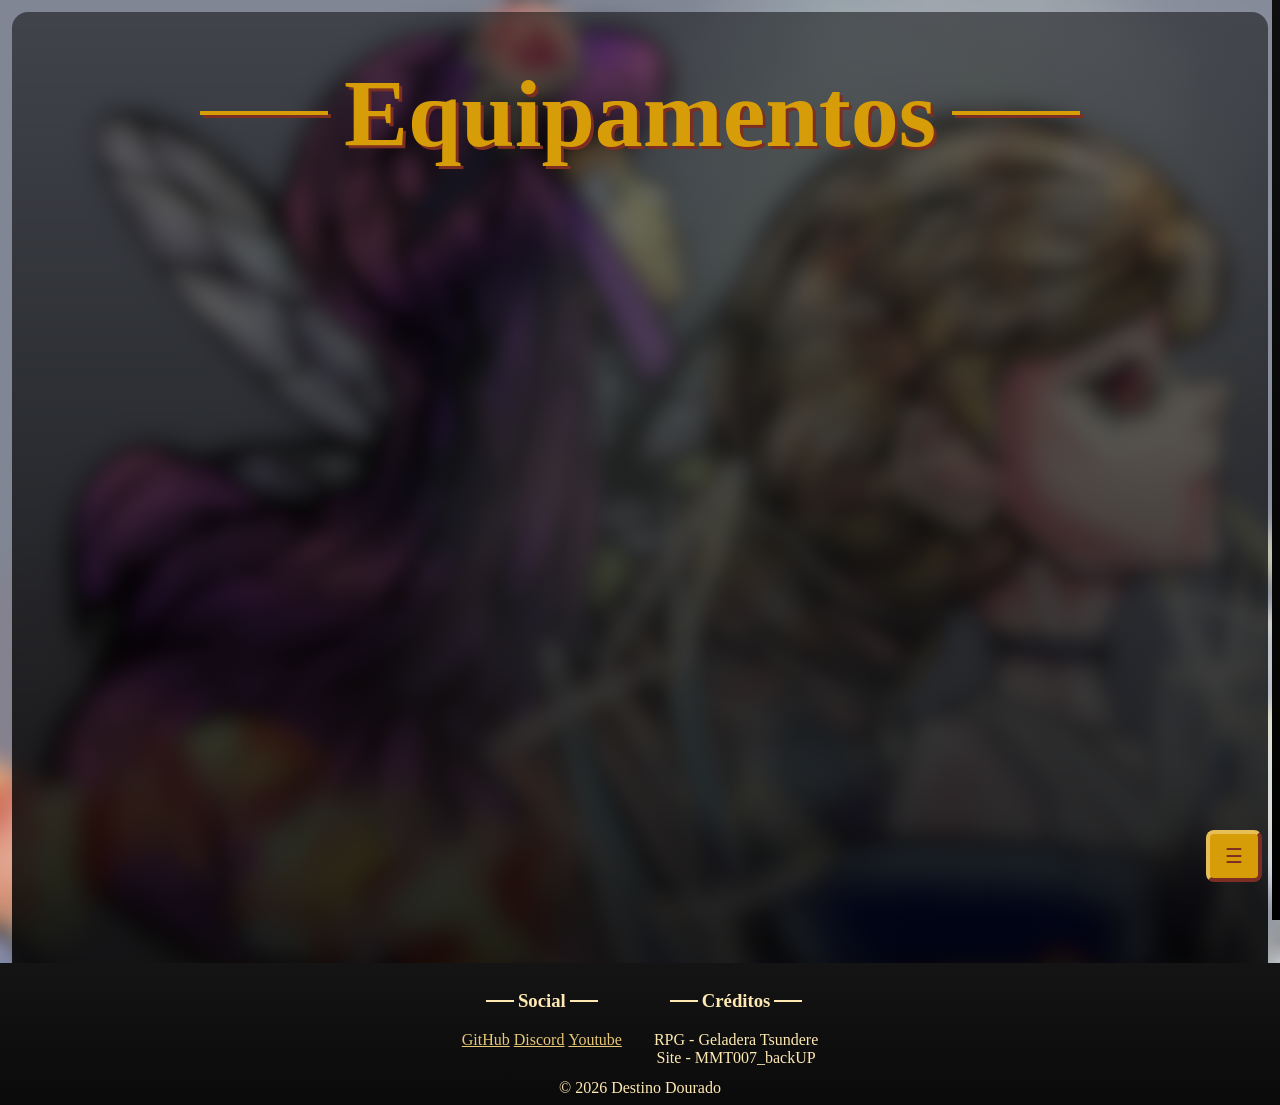
==== equipaments/index.html @ 77d3bdd0 "Updated Folders" ====
<html lang="pt-BR" data-theme="dark">
<head>
    <title>Destino Dourado - Equipamentos</title>
    <link rel="icon" href="/assets/icon.webp">
    <link rel="stylesheet" href="index.css">
    
    <meta charset="UTF-8">
    <meta name="viewport" content="width=device-width, initial-scale=1.0">

    <meta property="og:title" content="Destino Dourado - Equipamentos">
    <meta property="og:description" content="Causei 98 de dano mestre, ele tá vivo?">
</head>

<body class="font-size-text old-standard-tt-regular">

    <div data-include="/assets/presets/menu.html"></div>

    <div class="inner-column opaque-background">
        <h1 class="title font-size-title title-lines" id="main-title">Equipamentos</h1>

    </div>

    <div data-include="/assets/presets/footer.html"></div>

    <script src="/assets/scripts/htmlinclude.js"></script>
    <script src="/assets/scripts/menu.js"></script>
</body>
</html>
---- equipaments/index.css ----
@import url("/assets/styles/default.css");

#main-title {font-size: 96px;}
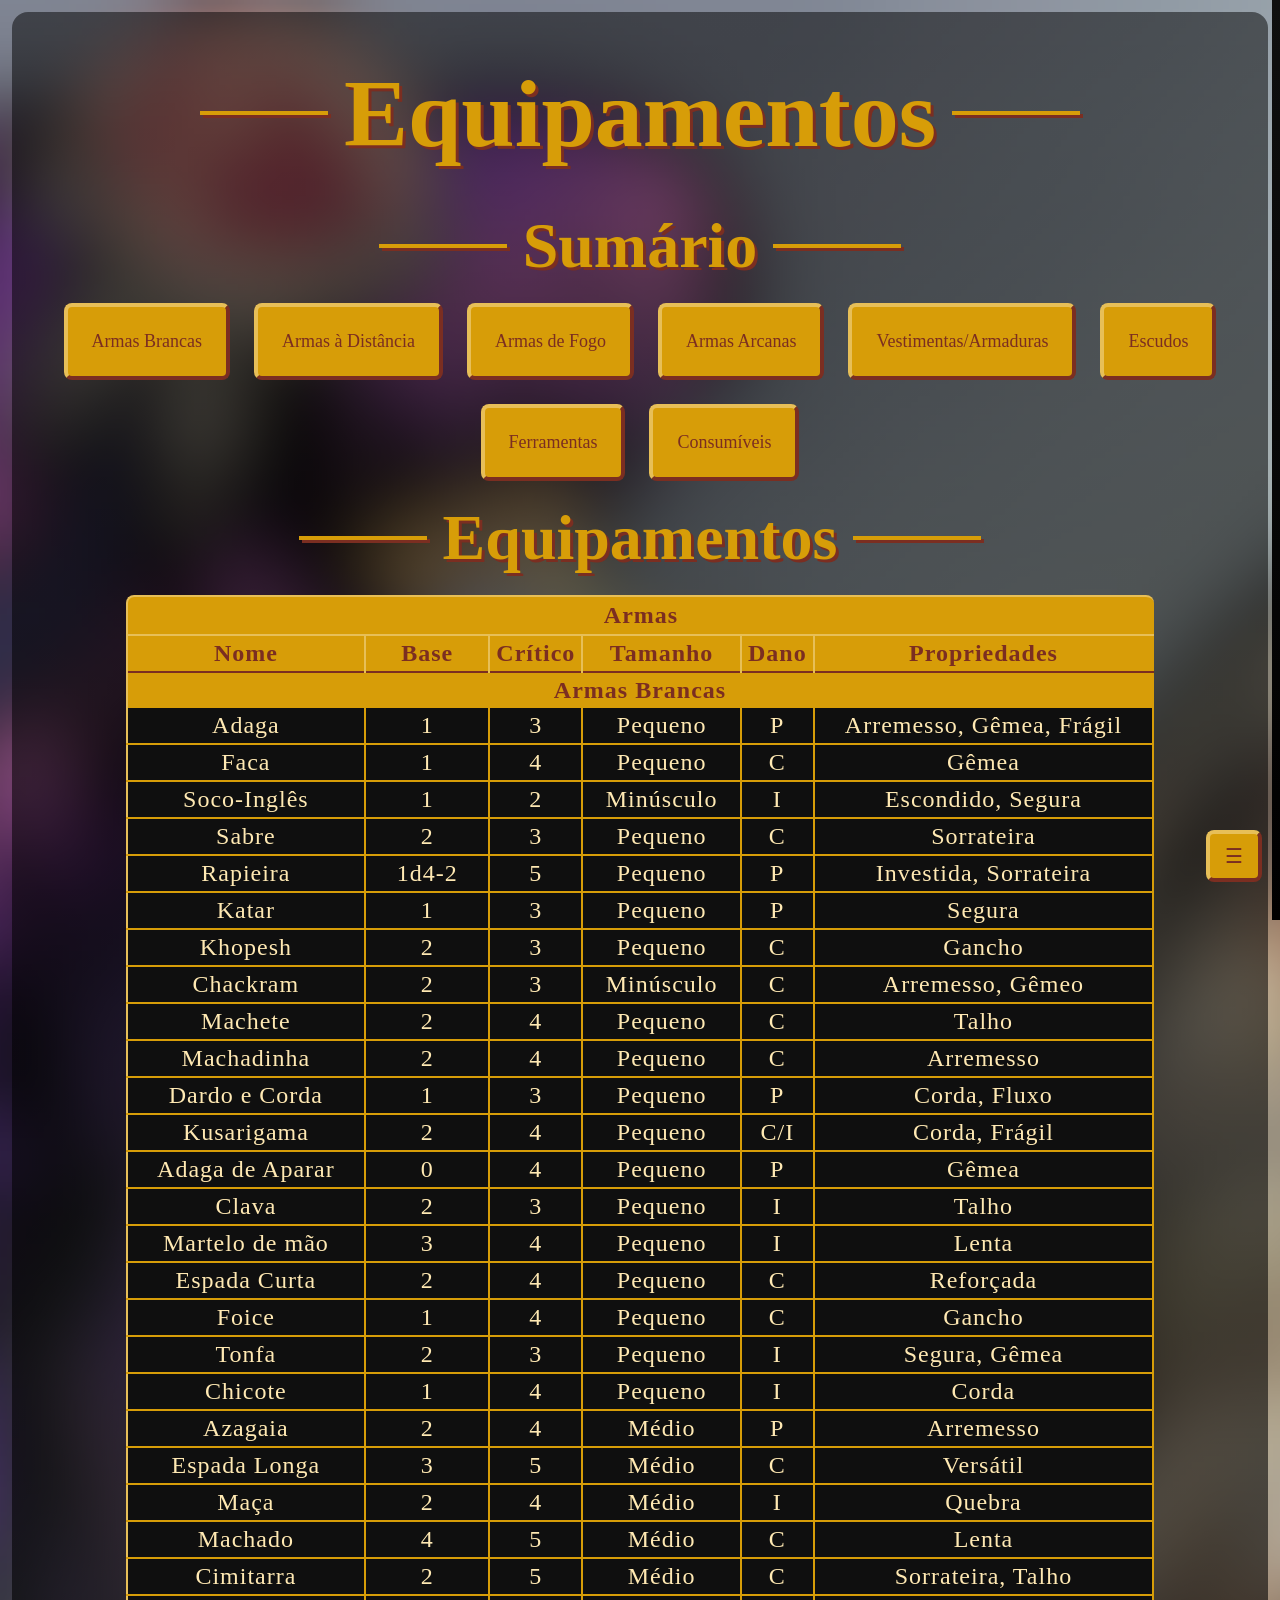
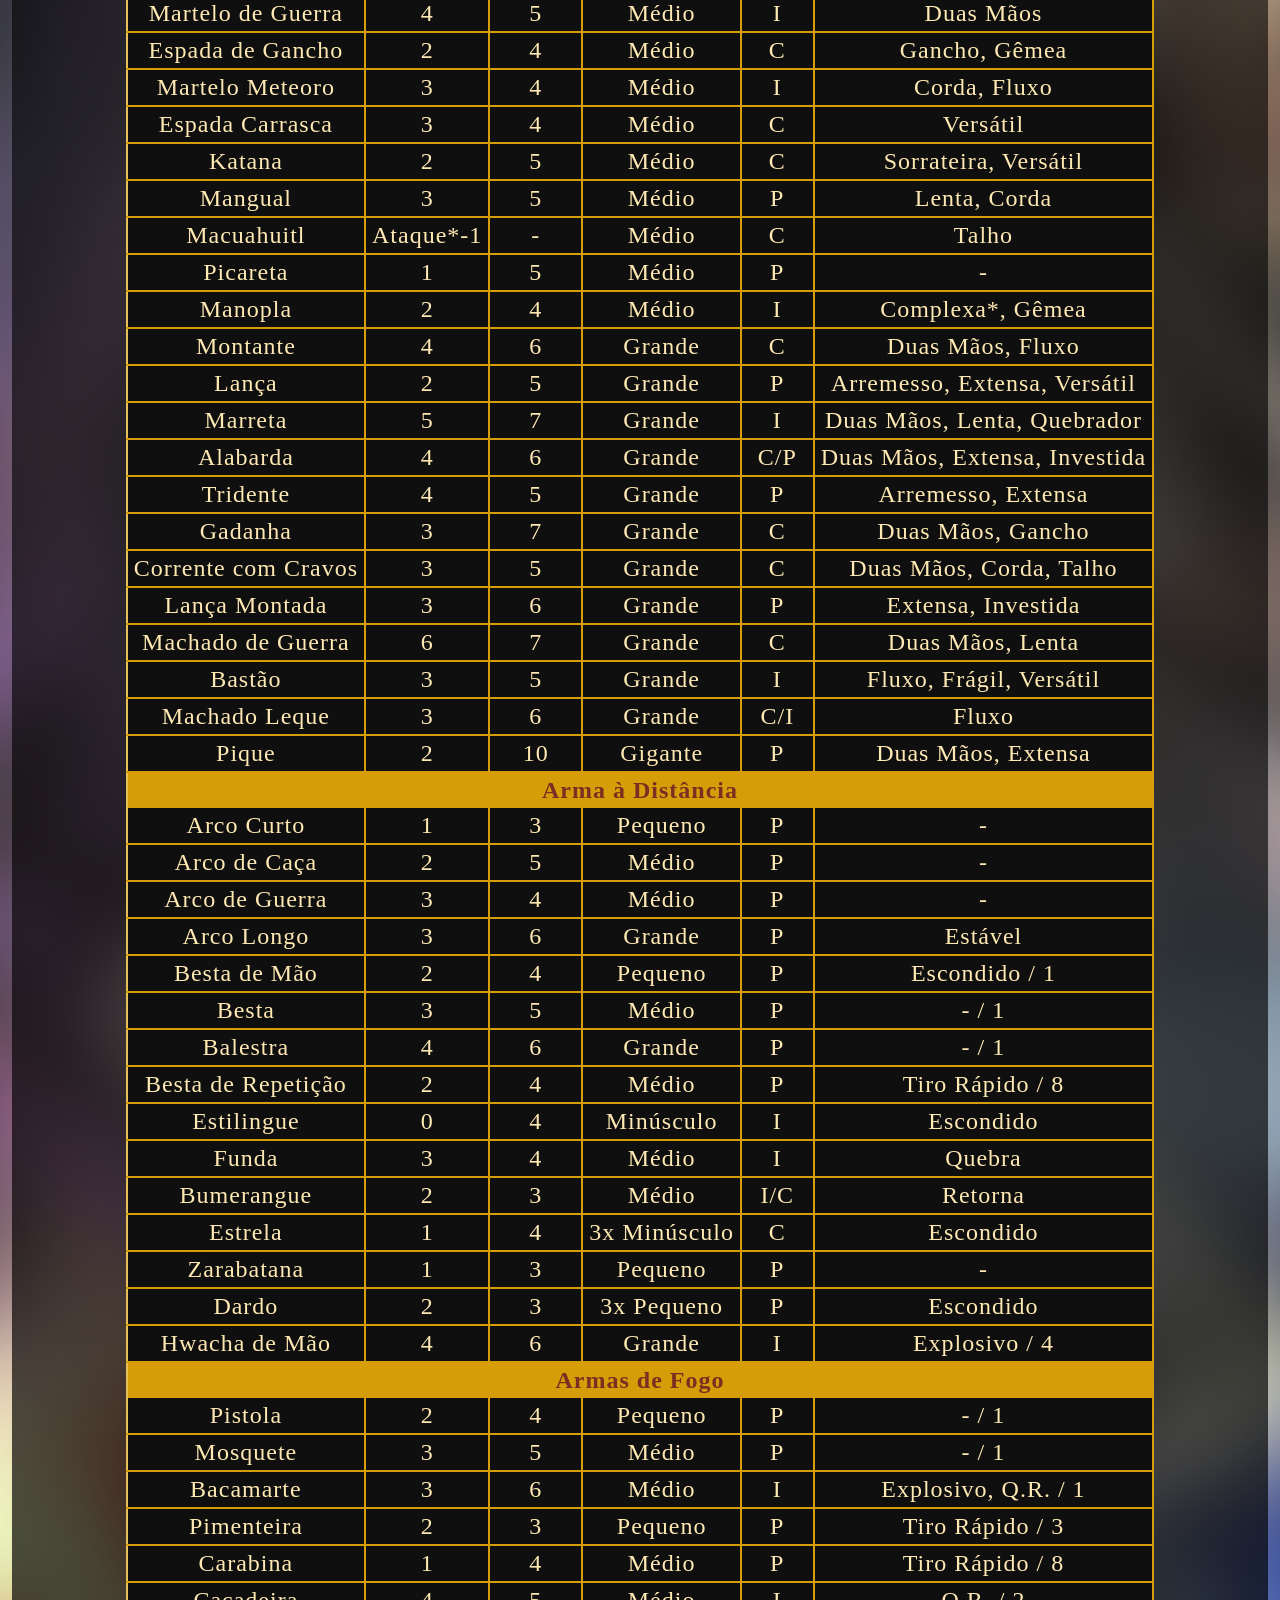
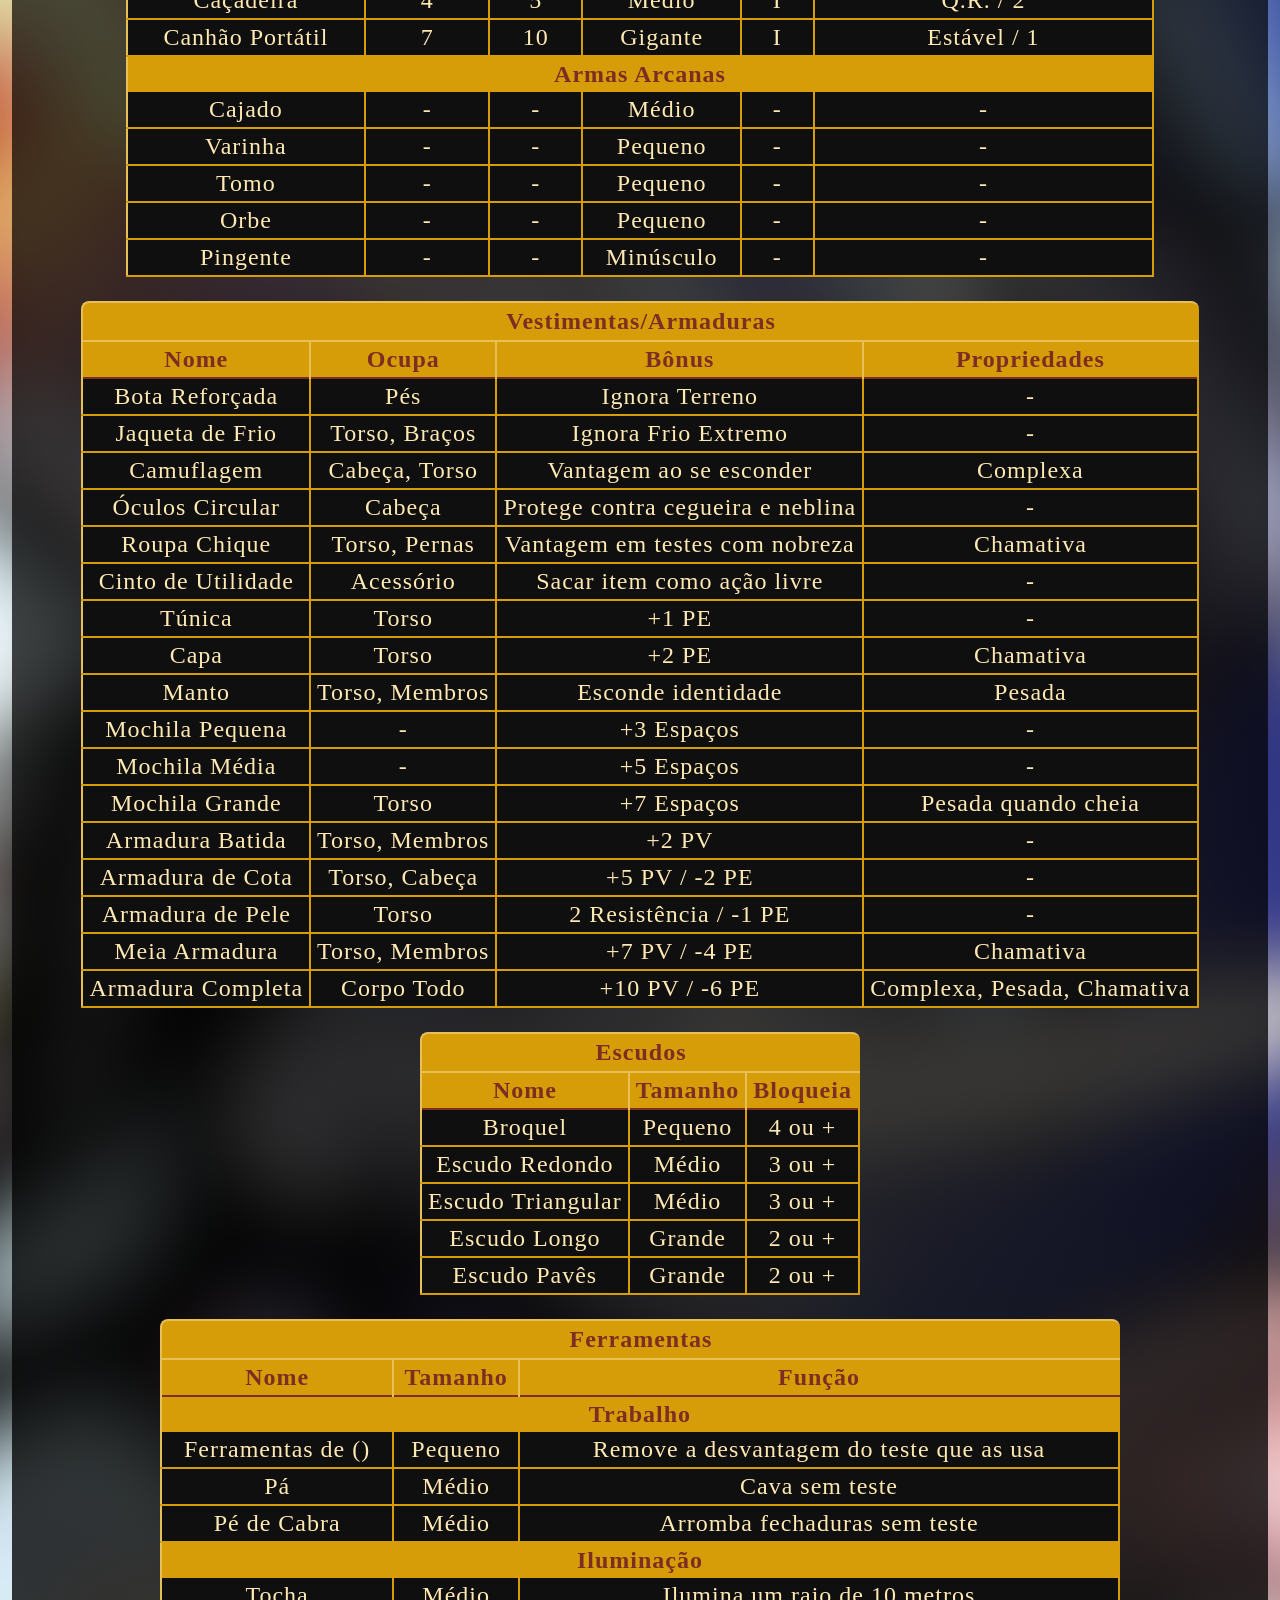
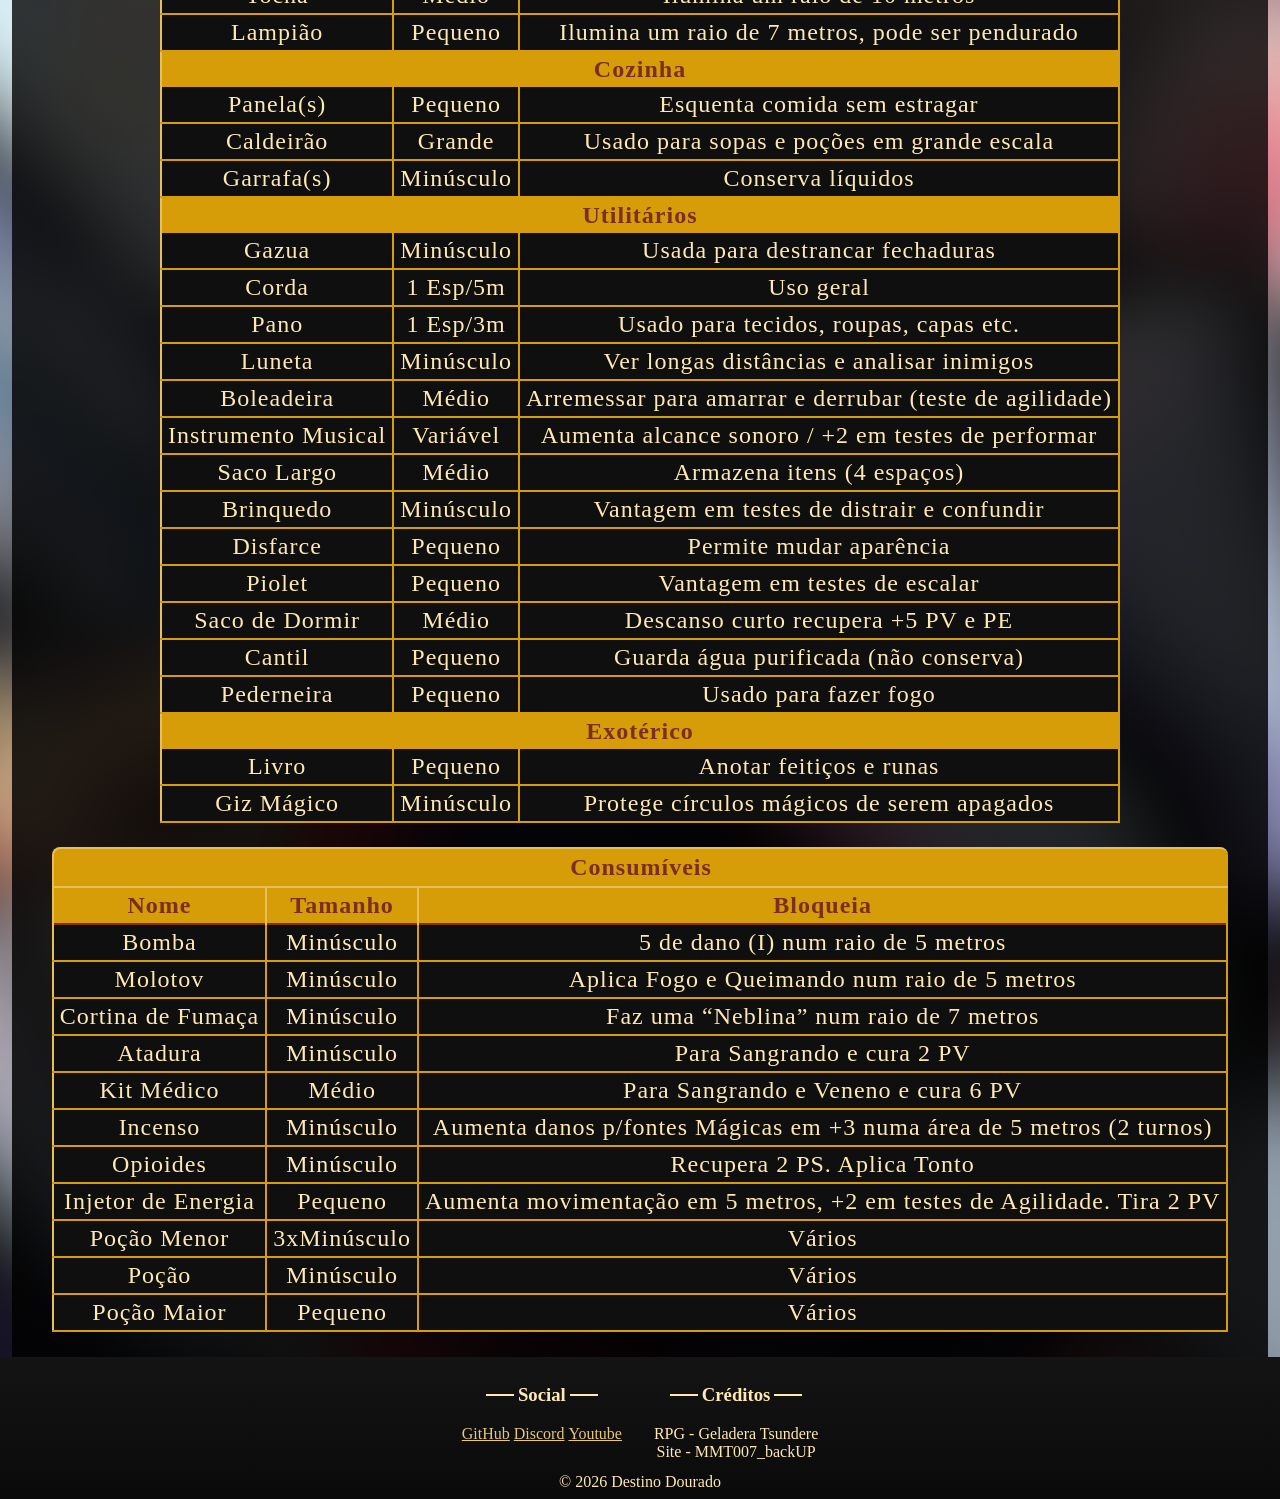
==== commit 2a0ff632: "#Weapons Added: - All Equipaments Added" ====
--- a/equipaments/index.html
+++ b/equipaments/index.html
@@ -12,12 +12,269 @@
 </head>
 
 <body class="font-size-text old-standard-tt-regular">
-
     <div data-include="/assets/presets/menu.html"></div>
 
     <div class="inner-column opaque-background">
         <h1 class="title font-size-title title-lines" id="main-title">Equipamentos</h1>
-
+        <h2 class="title font-size-title-s title-lines" id="about">Sumário</h2>
+
+        <div id="button-container">
+            <button
+            class="old-standard-tt-regular"
+            onclick="window.location.href='/equipaments/#Bladed-Weapons'"
+            >Armas Brancas</button>
+
+            <button
+            class="old-standard-tt-regular"
+            onclick="window.location.href='/equipaments/#Ranged-Weapons'"
+            >Armas à Distância</button>
+
+            <button
+            class="old-standard-tt-regular"
+            onclick="window.location.href='/equipaments/#Fire-Weapons'"
+            >Armas de Fogo</button>
+
+            <button
+            class="old-standard-tt-regular"
+            onclick="window.location.href='/equipaments/#Arcane-Weapons'"
+            >Armas Arcanas</button>
+
+            <button
+            class="old-standard-tt-regular"
+            onclick="window.location.href='/equipaments/#Clothing-Armor'"
+            >Vestimentas/Armaduras</button>
+
+            <button
+            class="old-standard-tt-regular"
+            onclick="window.location.href='/equipaments/#Shields'"
+            >Escudos</button>
+
+            <button
+            class="old-standard-tt-regular"
+            onclick="window.location.href='/equipaments/#Tools'"
+            >Ferramentas</button>
+
+            <button
+            class="old-standard-tt-regular"
+            onclick="window.location.href='/equipaments/#Consumables'"
+            >Consumíveis</button>
+        </div>
+
+        <h2 class="title font-size-title-s title-lines" id="about">Equipamentos</h2>
+        <div id="table-container">
+            <table class="font-size-table">
+                <caption>Armas</caption>
+                <thead>
+                    <tr>
+                    <th>Nome</th>
+                    <th>Base</th>
+                    <th>Crítico</th>
+                    <th>Tamanho</th>
+                    <th>Dano</th>
+                    <th>Propriedades</th>
+                    </tr>
+                </thead>
+                <tbody>
+                    <th scope="row" colspan="6" id="Bladed-Weapons">Armas Brancas</th>
+                    <tr><td>Adaga</td><td>1</td><td>3</td><td>Pequeno</td><td>P</td><td>Arremesso, Gêmea, Frágil</td></tr>
+                    <tr><td>Faca</td><td>1</td><td>4</td><td>Pequeno</td><td>C</td><td>Gêmea</td></tr>
+                    <tr><td>Soco-Inglês</td><td>1</td><td>2</td><td>Minúsculo</td><td>I</td><td>Escondido, Segura</td></tr>
+                    <tr><td>Sabre</td><td>2</td><td>3</td><td>Pequeno</td><td>C</td><td>Sorrateira</td></tr>
+                    <tr><td>Rapieira</td><td>1d4-2</td><td>5</td><td>Pequeno</td><td>P</td><td>Investida, Sorrateira</td></tr>
+                    <tr><td>Katar</td><td>1</td><td>3</td><td>Pequeno</td><td>P</td><td>Segura</td></tr>
+                    <tr><td>Khopesh</td><td>2</td><td>3</td><td>Pequeno</td><td>C</td><td>Gancho</td></tr>
+                    <tr><td>Chackram</td><td>2</td><td>3</td><td>Minúsculo</td><td>C</td><td>Arremesso, Gêmeo</td></tr>
+                    <tr><td>Machete</td><td>2</td><td>4</td><td>Pequeno</td><td>C</td><td>Talho</td></tr>
+                    <tr><td>Machadinha</td><td>2</td><td>4</td><td>Pequeno</td><td>C</td><td>Arremesso</td></tr>
+                    <tr><td>Dardo e Corda</td><td>1</td><td>3</td><td>Pequeno</td><td>P</td><td>Corda, Fluxo</td></tr>
+                    <tr><td>Kusarigama</td><td>2</td><td>4</td><td>Pequeno</td><td>C/I</td><td>Corda, Frágil</td></tr>
+                    <tr><td>Adaga de Aparar</td><td>0</td><td>4</td><td>Pequeno</td><td>P</td><td>Gêmea</td></tr>
+                    <tr><td>Clava</td><td>2</td><td>3</td><td>Pequeno</td><td>I</td><td>Talho</td></tr>
+                    <tr><td>Martelo de mão</td><td>3</td><td>4</td><td>Pequeno</td><td>I</td><td>Lenta</td></tr>
+                    <tr><td>Espada Curta</td><td>2</td><td>4</td><td>Pequeno</td><td>C</td><td>Reforçada</td></tr>
+                    <tr><td>Foice</td><td>1</td><td>4</td><td>Pequeno</td><td>C</td><td>Gancho</td></tr>
+                    <tr><td>Tonfa</td><td>2</td><td>3</td><td>Pequeno</td><td>I</td><td>Segura, Gêmea</td></tr>
+                    <tr><td>Chicote</td><td>1</td><td>4</td><td>Pequeno</td><td>I</td><td>Corda</td></tr>
+                    <tr><td>Azagaia</td><td>2</td><td>4</td><td>Médio</td><td>P</td><td>Arremesso</td></tr>
+                    <tr><td>Espada Longa</td><td>3</td><td>5</td><td>Médio</td><td>C</td><td>Versátil</td></tr>
+                    <tr><td>Maça</td><td>2</td><td>4</td><td>Médio</td><td>I</td><td>Quebra</td></tr>
+                    <tr><td>Machado</td><td>4</td><td>5</td><td>Médio</td><td>C</td><td>Lenta</td></tr>
+                    <tr><td>Cimitarra</td><td>2</td><td>5</td><td>Médio</td><td>C</td><td>Sorrateira, Talho</td></tr>
+                    <tr><td>Martelo de Guerra</td><td>4</td><td>5</td><td>Médio</td><td>I</td><td>Duas Mãos</td></tr>
+                    <tr><td>Espada de Gancho</td><td>2</td><td>4</td><td>Médio</td><td>C</td><td>Gancho, Gêmea</td></tr>
+                    <tr><td>Martelo Meteoro</td><td>3</td><td>4</td><td>Médio</td><td>I</td><td>Corda, Fluxo</td></tr>
+                    <tr><td>Espada Carrasca</td><td>3</td><td>4</td><td>Médio</td><td>C</td><td>Versátil</td></tr>
+                    <tr><td>Katana</td><td>2</td><td>5</td><td>Médio</td><td>C</td><td>Sorrateira, Versátil</td></tr>
+                    <tr><td>Mangual</td><td>3</td><td>5</td><td>Médio</td><td>P</td><td>Lenta, Corda</td></tr>
+                    <tr><td>Macuahuitl</td><td>Ataque*-1</td><td>-</td><td>Médio</td><td>C</td><td>Talho</td></tr>
+                    <tr><td>Picareta</td><td>1</td><td>5</td><td>Médio</td><td>P</td><td>-</td></tr>
+                    <tr><td>Manopla</td><td>2</td><td>4</td><td>Médio</td><td>I</td><td>Complexa*, Gêmea</td></tr>
+                    <tr><td>Montante</td><td>4</td><td>6</td><td>Grande</td><td>C</td><td>Duas Mãos, Fluxo</td></tr>
+                    <tr><td>Lança</td><td>2</td><td>5</td><td>Grande</td><td>P</td><td>Arremesso, Extensa, Versátil</td></tr>
+                    <tr><td>Marreta</td><td>5</td><td>7</td><td>Grande</td><td>I</td><td>Duas Mãos, Lenta, Quebrador</td></tr>
+                    <tr><td>Alabarda</td><td>4</td><td>6</td><td>Grande</td><td>C/P</td><td>Duas Mãos, Extensa, Investida</td></tr>
+                    <tr><td>Tridente</td><td>4</td><td>5</td><td>Grande</td><td>P</td><td>Arremesso, Extensa</td></tr>
+                    <tr><td>Gadanha</td><td>3</td><td>7</td><td>Grande</td><td>C</td><td>Duas Mãos, Gancho</td></tr>
+                    <tr><td>Corrente com Cravos</td><td>3</td><td>5</td><td>Grande</td><td>C</td><td>Duas Mãos, Corda, Talho</td></tr>
+                    <tr><td>Lança Montada</td><td>3</td><td>6</td><td>Grande</td><td>P</td><td>Extensa, Investida</td></tr>
+                    <tr><td>Machado de Guerra</td><td>6</td><td>7</td><td>Grande</td><td>C</td><td>Duas Mãos, Lenta</td></tr>
+                    <tr><td>Bastão</td><td>3</td><td>5</td><td>Grande</td><td>I</td><td>Fluxo, Frágil, Versátil</td></tr>
+                    <tr><td>Machado Leque</td><td>3</td><td>6</td><td>Grande</td><td>C/I</td><td>Fluxo</td></tr>
+                    <tr><td>Pique</td><td>2</td><td>10</td><td>Gigante</td><td>P</td><td>Duas Mãos, Extensa</td></tr>
+
+                    <th scope="row" colspan="6" id="Ranged-Weapons">Arma à Distância</th>
+                    <tr><td>Arco Curto</td><td>1</td><td>3</td><td>Pequeno</td><td>P</td><td>-</td></tr>
+                    <tr><td>Arco de Caça</td><td>2</td><td>5</td><td>Médio</td><td>P</td><td>-</td></tr>
+                    <tr><td>Arco de Guerra</td><td>3</td><td>4</td><td>Médio</td><td>P</td><td>-</td></tr>
+                    <tr><td>Arco Longo</td><td>3</td><td>6</td><td>Grande</td><td>P</td><td>Estável</td></tr>
+                    <tr><td>Besta de Mão</td><td>2</td><td>4</td><td>Pequeno</td><td>P</td><td>Escondido / 1</td></tr>
+                    <tr><td>Besta</td><td>3</td><td>5</td><td>Médio</td><td>P</td><td>- / 1</td></tr>
+                    <tr><td>Balestra</td><td>4</td><td>6</td><td>Grande</td><td>P</td><td>- / 1</td></tr>
+                    <tr><td>Besta de Repetição</td><td>2</td><td>4</td><td>Médio</td><td>P</td><td>Tiro Rápido / 8</td></tr>
+                    <tr><td>Estilingue</td><td>0</td><td>4</td><td>Minúsculo</td><td>I</td><td>Escondido</td></tr>
+                    <tr><td>Funda</td><td>3</td><td>4</td><td>Médio</td><td>I</td><td>Quebra</td></tr>
+                    <tr><td>Bumerangue</td><td>2</td><td>3</td><td>Médio</td><td>I/C</td><td>Retorna</td></tr>
+                    <tr><td>Estrela</td><td>1</td><td>4</td><td>3x Minúsculo</td><td>C</td><td>Escondido</td></tr>
+                    <tr><td>Zarabatana</td><td>1</td><td>3</td><td>Pequeno</td><td>P</td><td>-</td></tr>
+                    <tr><td>Dardo</td><td>2</td><td>3</td><td>3x Pequeno</td><td>P</td><td>Escondido</td></tr>
+                    <tr><td>Hwacha de Mão</td><td>4</td><td>6</td><td>Grande</td><td>I</td><td>Explosivo / 4</td></tr>
+                
+                    <th scope="row" colspan="6" id="Fire-Weapons">Armas de Fogo</th>
+                    <tr><td>Pistola</td><td>2</td><td>4</td><td>Pequeno</td><td>P</td><td>- / 1</td></tr>
+                    <tr><td>Mosquete</td><td>3</td><td>5</td><td>Médio</td><td>P</td><td>- / 1</td></tr>
+                    <tr><td>Bacamarte</td><td>3</td><td>6</td><td>Médio</td><td>I</td><td>Explosivo, Q.R. / 1</td></tr>
+                    <tr><td>Pimenteira</td><td>2</td><td>3</td><td>Pequeno</td><td>P</td><td>Tiro Rápido / 3</td></tr>
+                    <tr><td>Carabina</td><td>1</td><td>4</td><td>Médio</td><td>P</td><td>Tiro Rápido / 8</td></tr>
+                    <tr><td>Caçadeira</td><td>4</td><td>5</td><td>Médio</td><td>I</td><td>Q.R. / 2</td></tr>
+                    <tr><td>Canhão Portátil</td><td>7</td><td>10</td><td>Gigante</td><td>I</td><td>Estável / 1</td></tr>
+                
+                    <th scope="row" colspan="6" id="Arcane-Weapons">Armas Arcanas</th>
+                    <tr><td>Cajado</td><td>-</td><td>-</td><td>Médio</td><td>-</td><td>-</td></tr>
+                    <tr><td>Varinha</td><td>-</td><td>-</td><td>Pequeno</td><td>-</td><td>-</td></tr>
+                    <tr><td>Tomo</td><td>-</td><td>-</td><td>Pequeno</td><td>-</td><td>-</td></tr>
+                    <tr><td>Orbe</td><td>-</td><td>-</td><td>Pequeno</td><td>-</td><td>-</td></tr>
+                    <tr><td>Pingente</td><td>-</td><td>-</td><td>Minúsculo</td><td>-</td><td>-</td></tr>
+                </tbody>
+            </table>    
+
+            <table class="font-size-table" id="Clothing-Armor">
+                <caption>Vestimentas/Armaduras</caption>
+                <thead>
+                    <tr>
+                    <th>Nome</th>
+                    <th>Ocupa</th>
+                    <th>Bônus</th>
+                    <th>Propriedades</th>
+                    </tr>
+                </thead>
+                <tbody>
+                    <tr><td>Bota Reforçada</td><td>Pés</td><td>Ignora Terreno</td><td>-</td></tr>
+                    <tr><td>Jaqueta de Frio</td><td>Torso, Braços</td><td>Ignora Frio Extremo</td><td>-</td></tr>
+                    <tr><td>Camuflagem</td><td>Cabeça, Torso</td><td>Vantagem ao se esconder</td><td>Complexa</td></tr>
+                    <tr><td>Óculos Circular</td><td>Cabeça</td><td>Protege contra cegueira e neblina</td><td>-</td></tr>
+                    <tr><td>Roupa Chique</td><td>Torso, Pernas</td><td>Vantagem em testes com nobreza</td><td>Chamativa</td></tr>
+                    <tr><td>Cinto de Utilidade</td><td>Acessório</td><td>Sacar item como ação livre</td><td>-</td></tr>
+                    <tr><td>Túnica</td><td>Torso</td><td>+1 PE</td><td>-</td></tr>
+                    <tr><td>Capa</td><td>Torso</td><td>+2 PE</td><td>Chamativa</td></tr>
+                    <tr><td>Manto</td><td>Torso, Membros</td><td>Esconde identidade</td><td>Pesada</td></tr>
+                    <tr><td>Mochila Pequena</td><td>-</td><td>+3 Espaços</td><td>-</td></tr>
+                    <tr><td>Mochila Média</td><td>-</td><td>+5 Espaços</td><td>-</td></tr>
+                    <tr><td>Mochila Grande</td><td>Torso</td><td>+7 Espaços</td><td>Pesada quando cheia</td></tr>
+                    <tr><td>Armadura Batida</td><td>Torso, Membros</td><td>+2 PV</td><td>-</td></tr>
+                    <tr><td>Armadura de Cota</td><td>Torso, Cabeça</td><td>+5 PV / -2 PE</td><td>-</td></tr>
+                    <tr><td>Armadura de Pele</td><td>Torso</td><td>2 Resistência / -1 PE</td><td>-</td></tr>
+                    <tr><td>Meia Armadura</td><td>Torso, Membros</td><td>+7 PV / -4 PE</td><td>Chamativa</td></tr>
+                    <tr><td>Armadura Completa</td><td>Corpo Todo</td><td>+10 PV / -6 PE</td><td>Complexa, Pesada, Chamativa</td></tr>
+                </tbody>
+            </table>
+
+            <table class="font-size-table" id="Shields">
+                <caption>Escudos</caption>
+                <thead>
+                    <tr>
+                        <th>Nome</th>
+                        <th>Tamanho</th>
+                        <th>Bloqueia</th>
+                    </tr>
+                </thead>
+                <tbody>
+                    <tr><td>Broquel </td><td>Pequeno</td> <td>4 ou +</td></tr>
+                    <tr><td>Escudo Redondo </td><td>Médio</td> <td>3 ou +</td>   </tr>
+                    <tr><td>Escudo Triangular </td><td>Médio</td> <td>3 ou +</td></tr>
+                    <tr><td>Escudo Longo </td><td>Grande</td> <td>2 ou +</td></tr>
+                    <tr><td>Escudo Pavês </td><td>Grande</td> <td>2 ou +</td></tr>
+                </tbody>
+            </table>
+
+            <table class="font-size-table" id="Tools">
+                <caption>Ferramentas</caption>
+                <thead>
+                    <tr>
+                    <th>Nome</th>
+                    <th>Tamanho</th>
+                    <th>Função</th>
+                    </tr>
+                </thead>
+                <tbody>
+                    <th scope="row" colspan="3">Trabalho</th>
+                    <tr><td>Ferramentas de ()</td><td>Pequeno</td><td>Remove a desvantagem do teste que as usa</td></tr>
+                    <tr><td>Pá</td><td>Médio</td><td>Cava sem teste</td></tr>
+                    <tr><td>Pé de Cabra</td><td>Médio</td><td>Arromba fechaduras sem teste</td></tr>
+
+                    <th scope="row" colspan="3">Iluminação</th>
+                    <tr><td>Tocha</td><td>Médio</td><td>Ilumina um raio de 10 metros</td></tr>
+                    <tr><td>Lampião</td><td>Pequeno</td><td>Ilumina um raio de 7 metros, pode ser pendurado</td></tr>
+
+                    <th scope="row" colspan="3">Cozinha</th>
+                    <tr><td>Panela(s)</td><td>Pequeno</td><td>Esquenta comida sem estragar</td></tr>
+                    <tr><td>Caldeirão</td><td>Grande</td><td>Usado para sopas e poções em grande escala</td></tr>
+                    <tr><td>Garrafa(s)</td><td>Minúsculo</td><td>Conserva líquidos</td></tr>
+                    
+                    <th scope="row" colspan="3">Utilitários</th>
+                    <tr><td>Gazua</td><td>Minúsculo</td><td>Usada para destrancar fechaduras</td></tr>
+                    <tr><td>Corda</td><td>1 Esp/5m</td><td>Uso geral</td></tr>
+                    <tr><td>Pano</td><td>1 Esp/3m</td><td>Usado para tecidos, roupas, capas etc.</td></tr>
+                    <tr><td>Luneta</td><td>Minúsculo</td><td>Ver longas distâncias e analisar inimigos</td></tr>
+                    <tr><td>Boleadeira</td><td>Médio</td><td>Arremessar para amarrar e derrubar (teste de agilidade)</td></tr>
+                    <tr><td>Instrumento Musical</td><td>Variável</td><td>Aumenta alcance sonoro / +2 em testes de performar</td></tr>
+                    <tr><td>Saco Largo</td><td>Médio</td><td>Armazena itens (4 espaços)</td></tr>
+                    <tr><td>Brinquedo</td><td>Minúsculo</td><td>Vantagem em testes de distrair e confundir</td></tr>
+                    <tr><td>Disfarce</td><td>Pequeno</td><td>Permite mudar aparência</td></tr>
+                    <tr><td>Piolet</td><td>Pequeno</td><td>Vantagem em testes de escalar</td></tr>
+                    <tr><td>Saco de Dormir</td><td>Médio</td><td>Descanso curto recupera +5 PV e PE</td></tr>
+                    <tr><td>Cantil</td><td>Pequeno</td><td>Guarda água purificada (não conserva)</td></tr>
+                    <tr><td>Pederneira</td><td>Pequeno</td><td>Usado para fazer fogo</td></tr>
+
+                    <th scope="row" colspan="3">Exotérico</th>
+                    <tr><td>Livro</td><td>Pequeno</td><td>Anotar feitiços e runas</td></tr>
+                    <tr><td>Giz Mágico</td><td>Minúsculo</td><td>Protege círculos mágicos de serem apagados</td></tr>
+                </tbody>
+                </table>
+
+            <table class="font-size-table" id="Consumables">
+                <caption>Consumíveis</caption>
+                <thead>
+                    <tr>
+                        <th>Nome</th>
+                        <th>Tamanho</th>
+                        <th>Bloqueia</th>
+                    </tr>
+                </thead>
+                <tbody>
+                    <tr><td>Bomba</td><td>Minúsculo</td><td>5 de dano (I) num raio de 5 metros</td></tr>
+                    <tr><td>Molotov</td><td>Minúsculo</td><td>Aplica Fogo e Queimando num raio de 5 metros</td></tr>
+                    <tr><td>Cortina de Fumaça</td><td>Minúsculo</td><td>Faz uma “Neblina” num raio de 7 metros</td></tr>
+                    <tr><td>Atadura</td><td>Minúsculo</td><td>Para Sangrando e cura 2 PV</td></tr>
+                    <tr><td>Kit Médico</td><td>Médio</td><td>Para Sangrando e Veneno e cura 6 PV</td></tr>
+                    <tr><td>Incenso</td><td>Minúsculo</td><td>Aumenta danos p/fontes Mágicas em +3 numa área de 5 metros (2 turnos)</td></tr>
+                    <tr><td>Opioides</td><td>Minúsculo</td><td>Recupera 2 PS. Aplica Tonto</td></tr>
+                    <tr><td>Injetor de Energia</td><td>Pequeno</td><td>Aumenta movimentação em 5 metros, +2 em testes de Agilidade. Tira 2 PV</td></tr>
+                    <tr><td>Poção Menor</td><td>3xMinúsculo</td><td>Vários</td></tr>
+                    <tr><td>Poção</td><td>Minúsculo</td><td>Vários</td>
+                    <tr><td>Poção Maior</td><td>Pequeno</td><td>Vários</td></tr>
+                </tbody>
+            </table>
+        </div>
     </div>
 
     <div data-include="/assets/presets/footer.html"></div>
--- a/equipaments/index.css
+++ b/equipaments/index.css
@@ -1,3 +1,20 @@
 @import url("/assets/styles/default.css");
 
-#main-title {font-size: 96px;}+#table-container {
+    display: flex;
+    flex-wrap: wrap;
+    justify-content: center;
+    gap: 24px;
+}
+
+.horzintal-flex {
+    display: flex;
+    gap: 24px;
+}
+
+#button-container {
+    display: flex;
+    flex-wrap: wrap;
+    justify-content: center;
+    gap: 24px;
+}
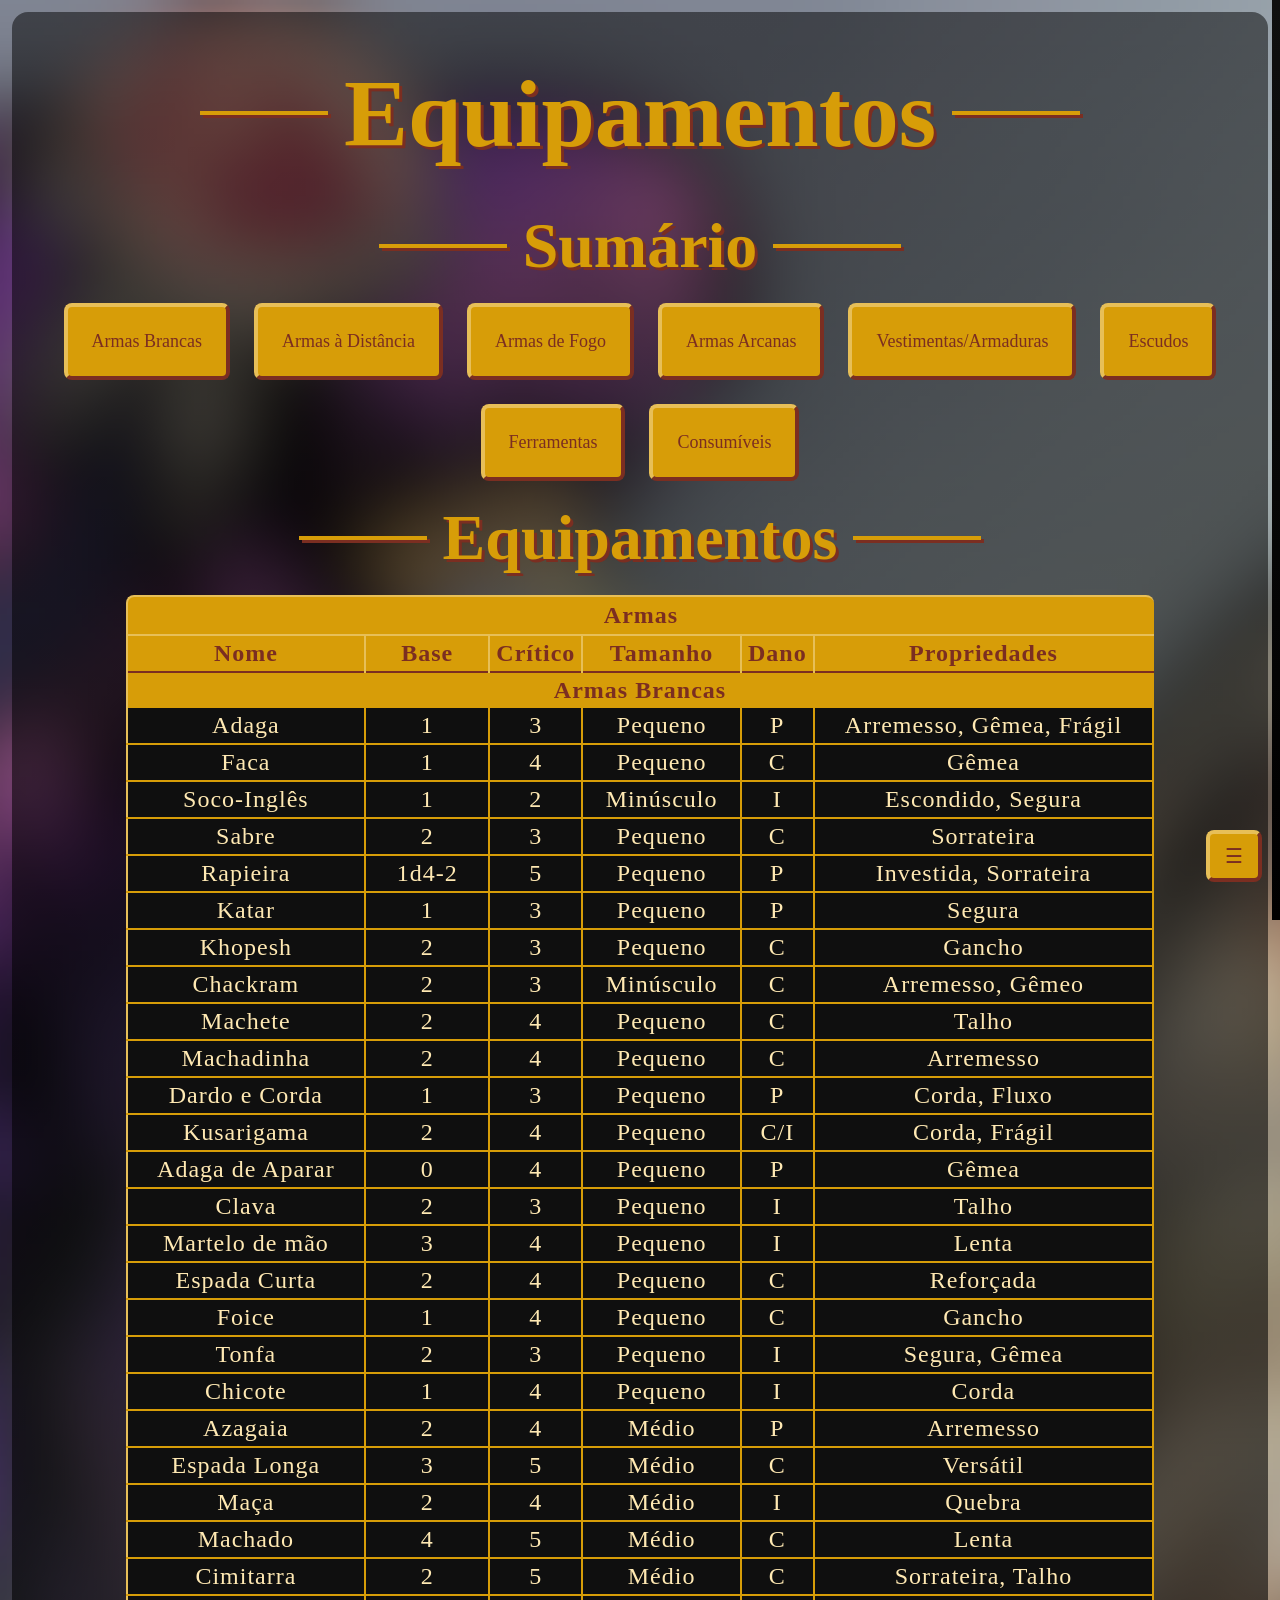
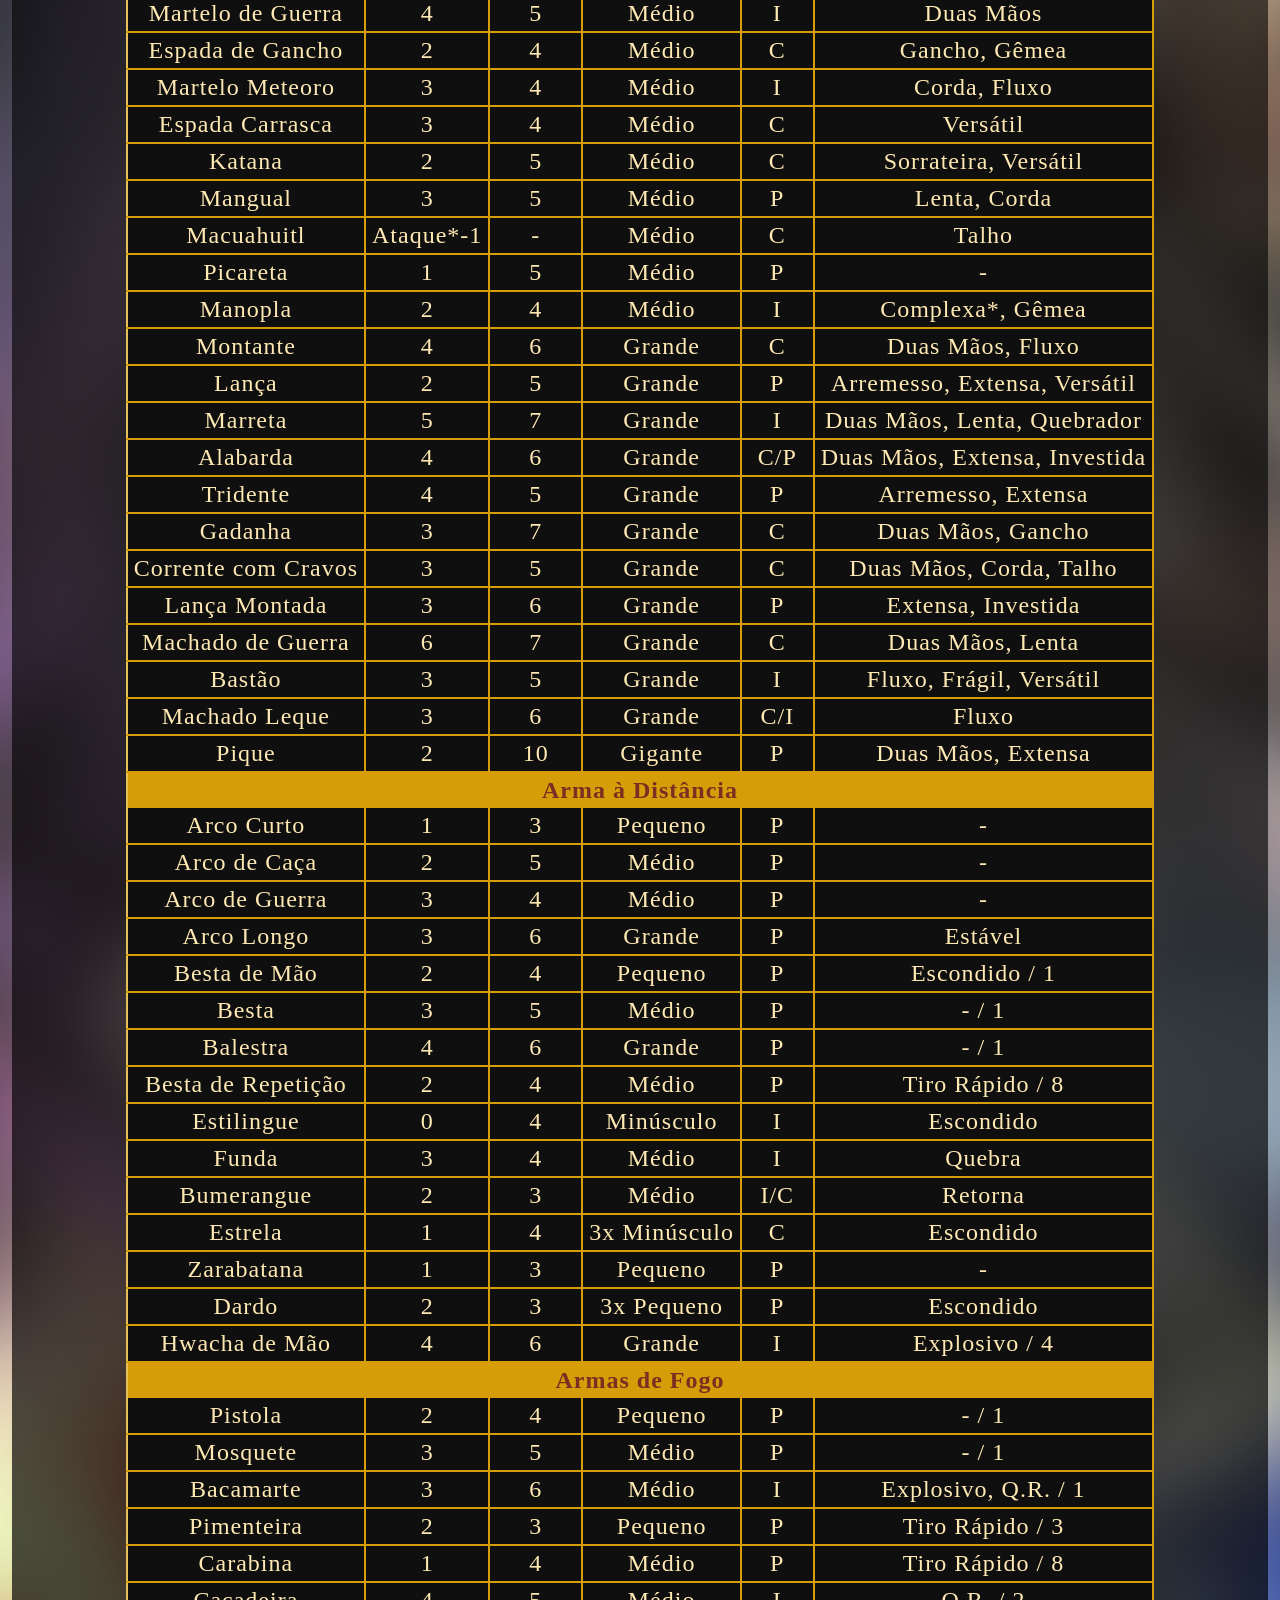
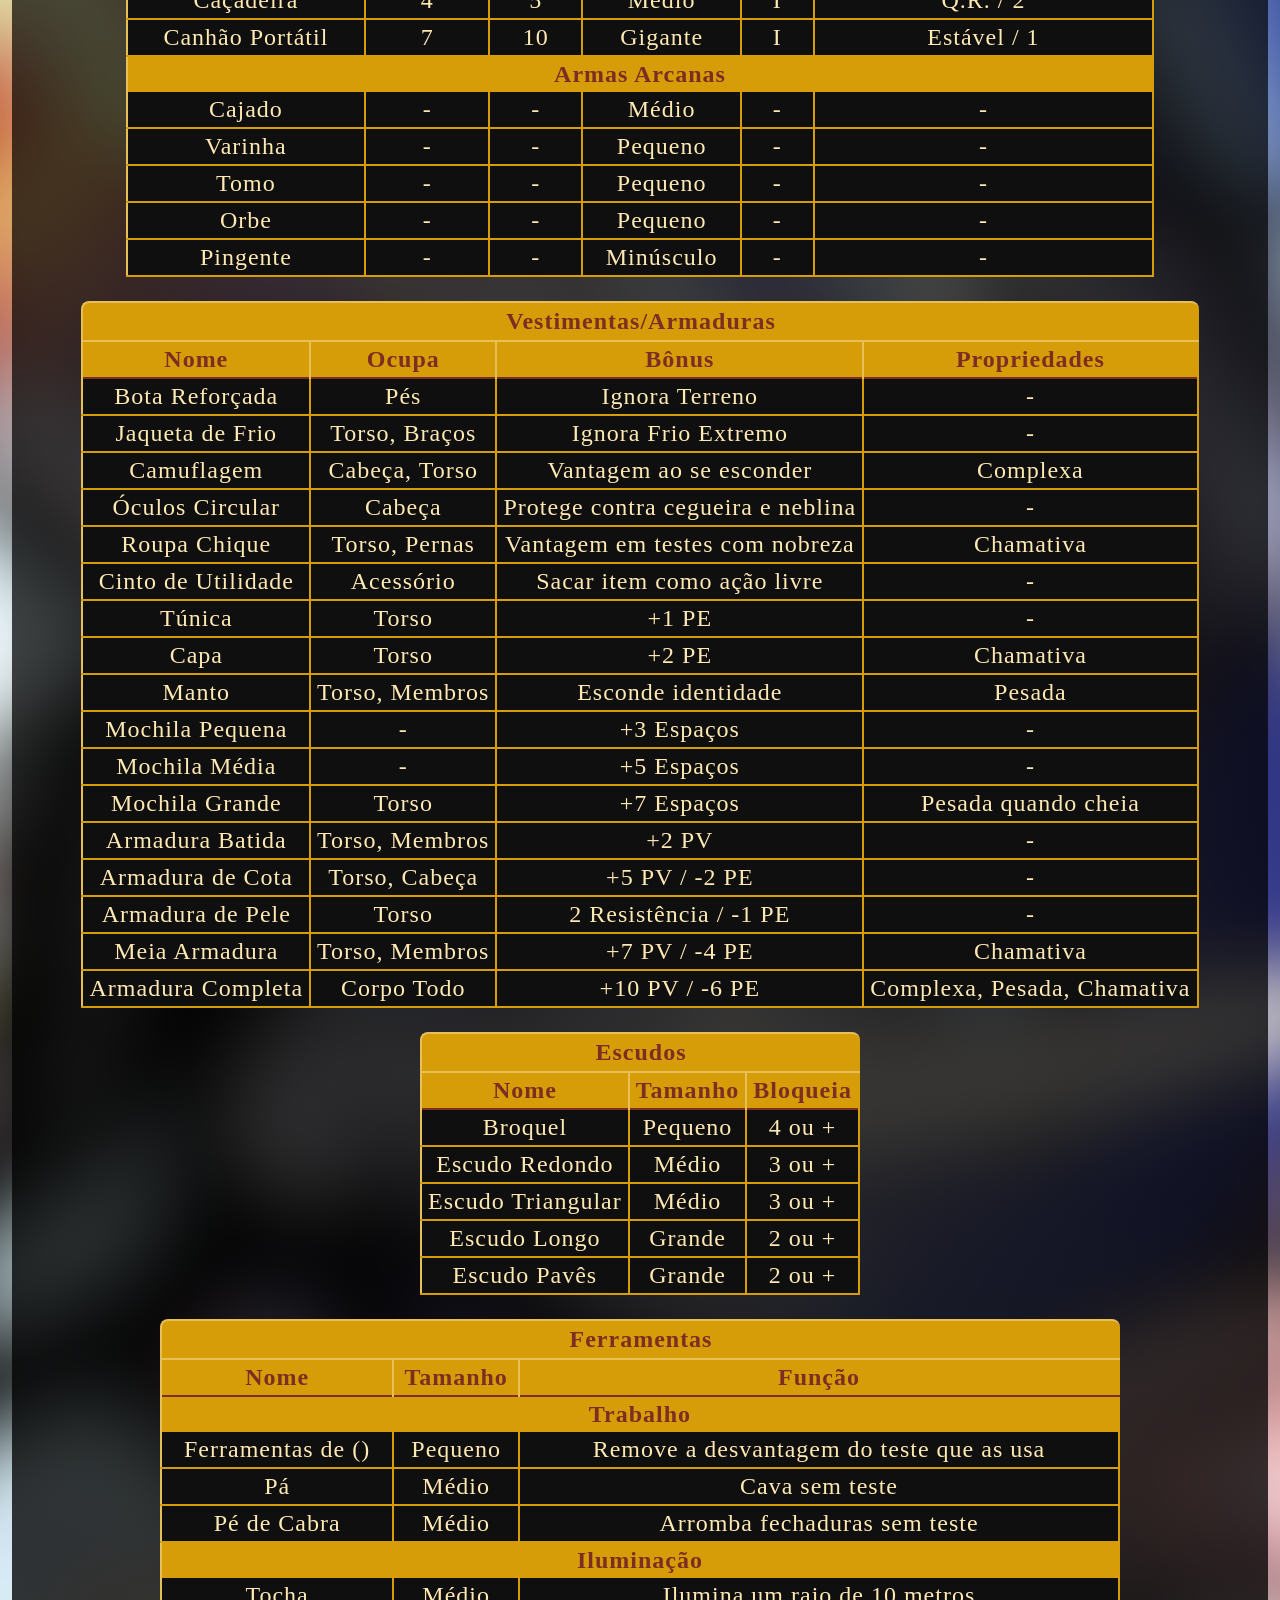
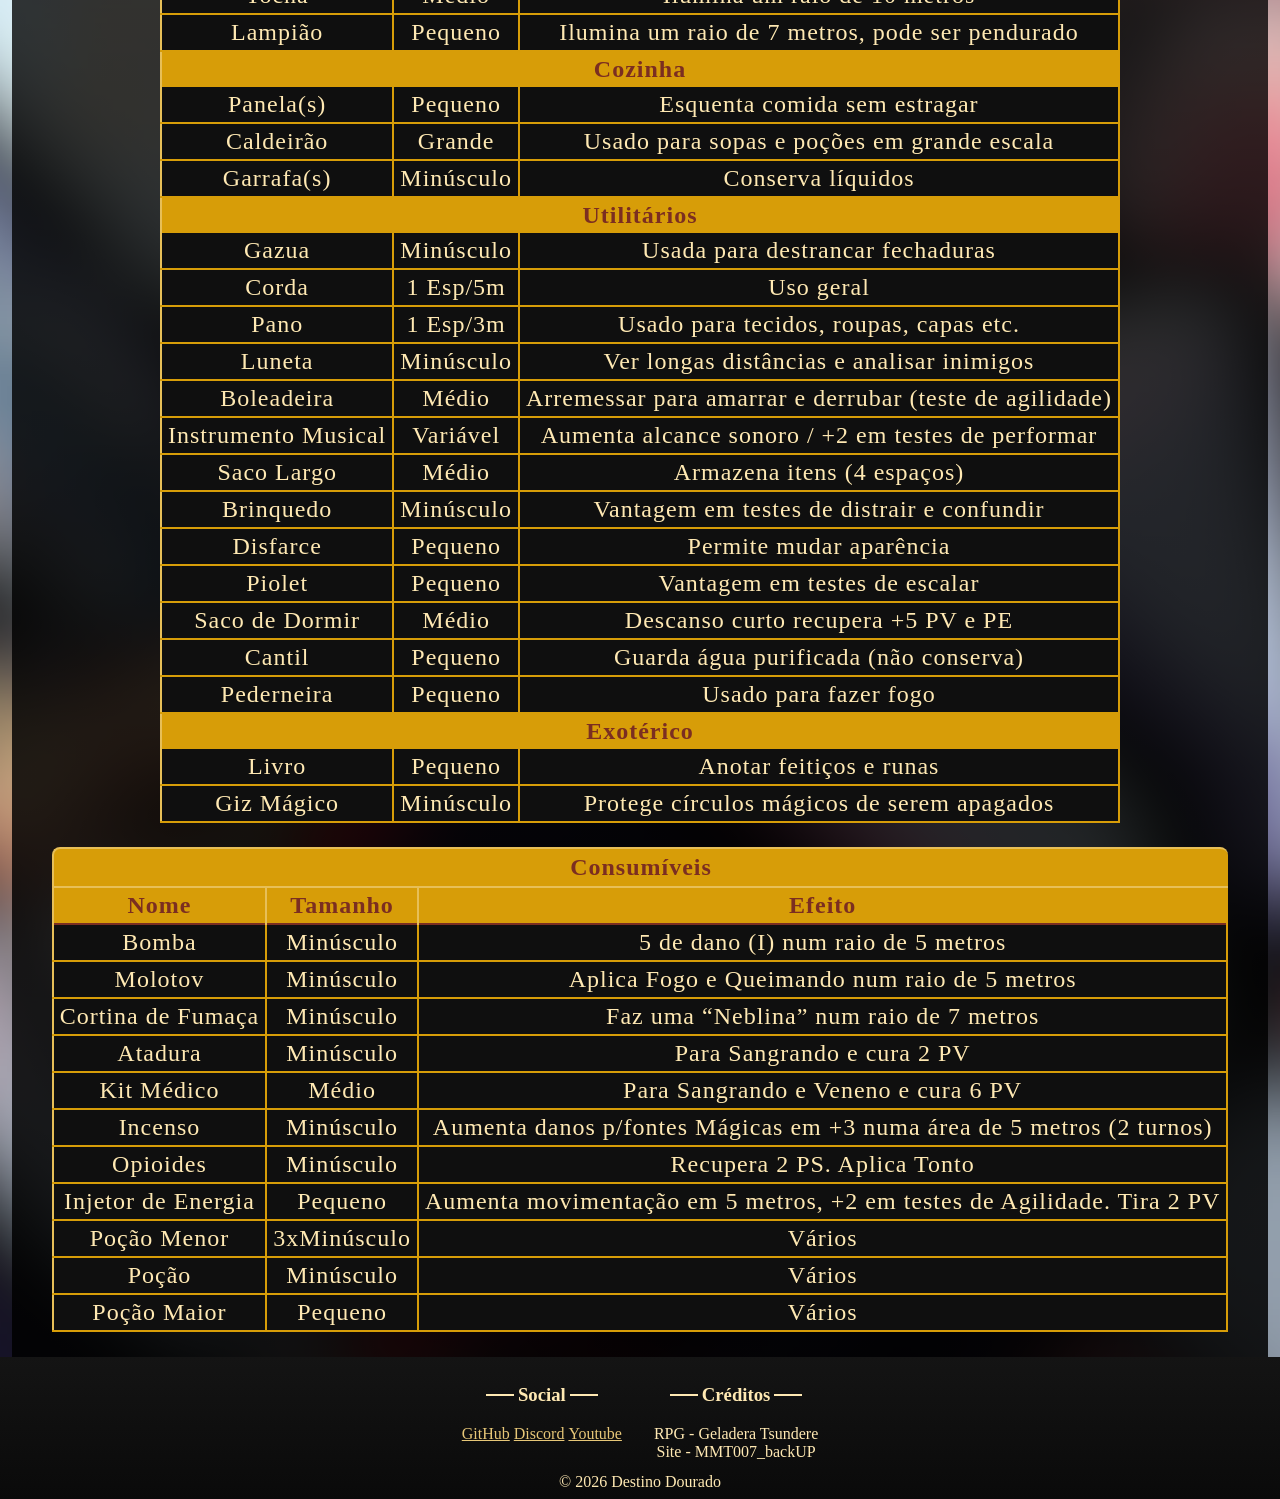
==== commit 3c748821: "Spelling Error Fix" ====
--- a/equipaments/index.html
+++ b/equipaments/index.html
@@ -16,7 +16,7 @@
 
     <div class="inner-column opaque-background">
         <h1 class="title font-size-title title-lines" id="main-title">Equipamentos</h1>
-        <h2 class="title font-size-title-s title-lines" id="about">Sumário</h2>
+        <h2 class="title font-size-title-s title-lines summary">Sumário</h2>
 
         <div id="button-container">
             <button
@@ -60,7 +60,7 @@
             >Consumíveis</button>
         </div>
 
-        <h2 class="title font-size-title-s title-lines" id="about">Equipamentos</h2>
+        <h2 class="title font-size-title-s title-lines">Equipamentos</h2>
         <div id="table-container">
             <table class="font-size-table">
                 <caption>Armas</caption>
@@ -257,7 +257,7 @@
                     <tr>
                         <th>Nome</th>
                         <th>Tamanho</th>
-                        <th>Bloqueia</th>
+                        <th>Efeito</th>
                     </tr>
                 </thead>
                 <tbody>
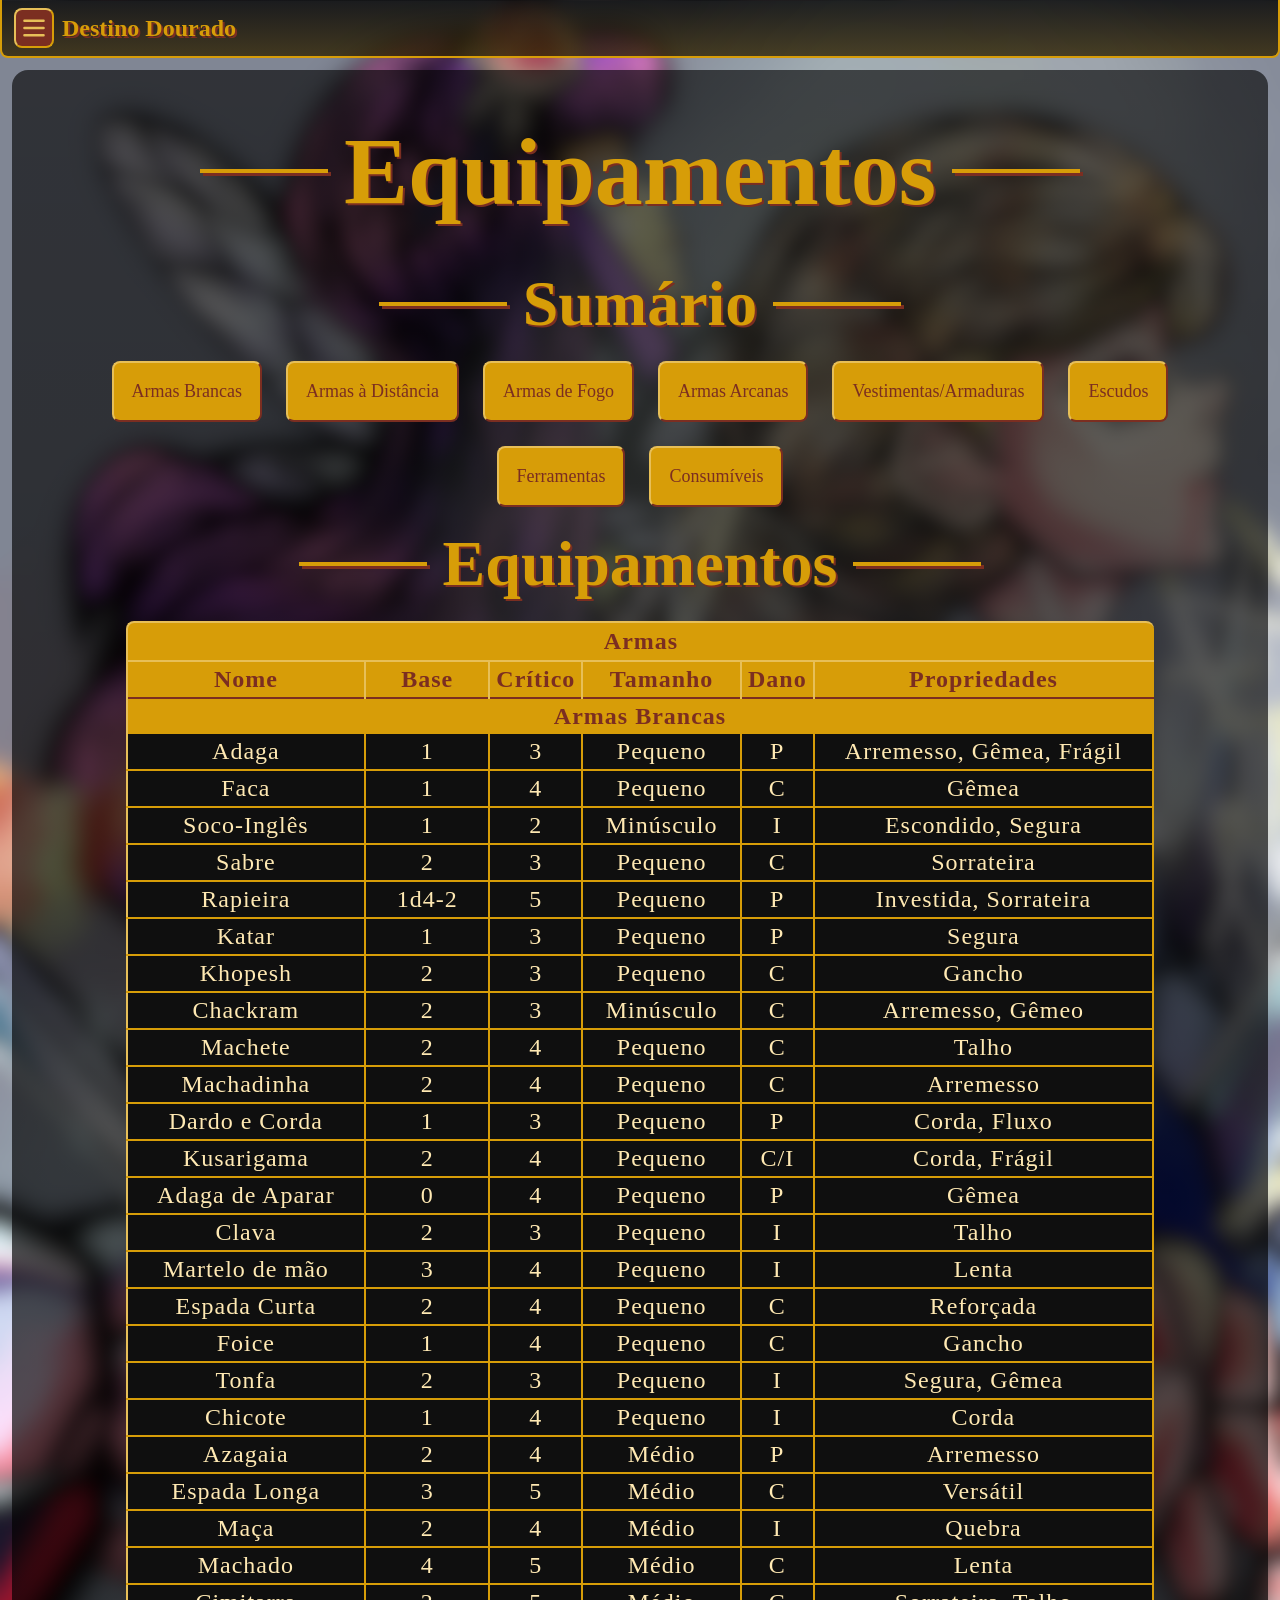
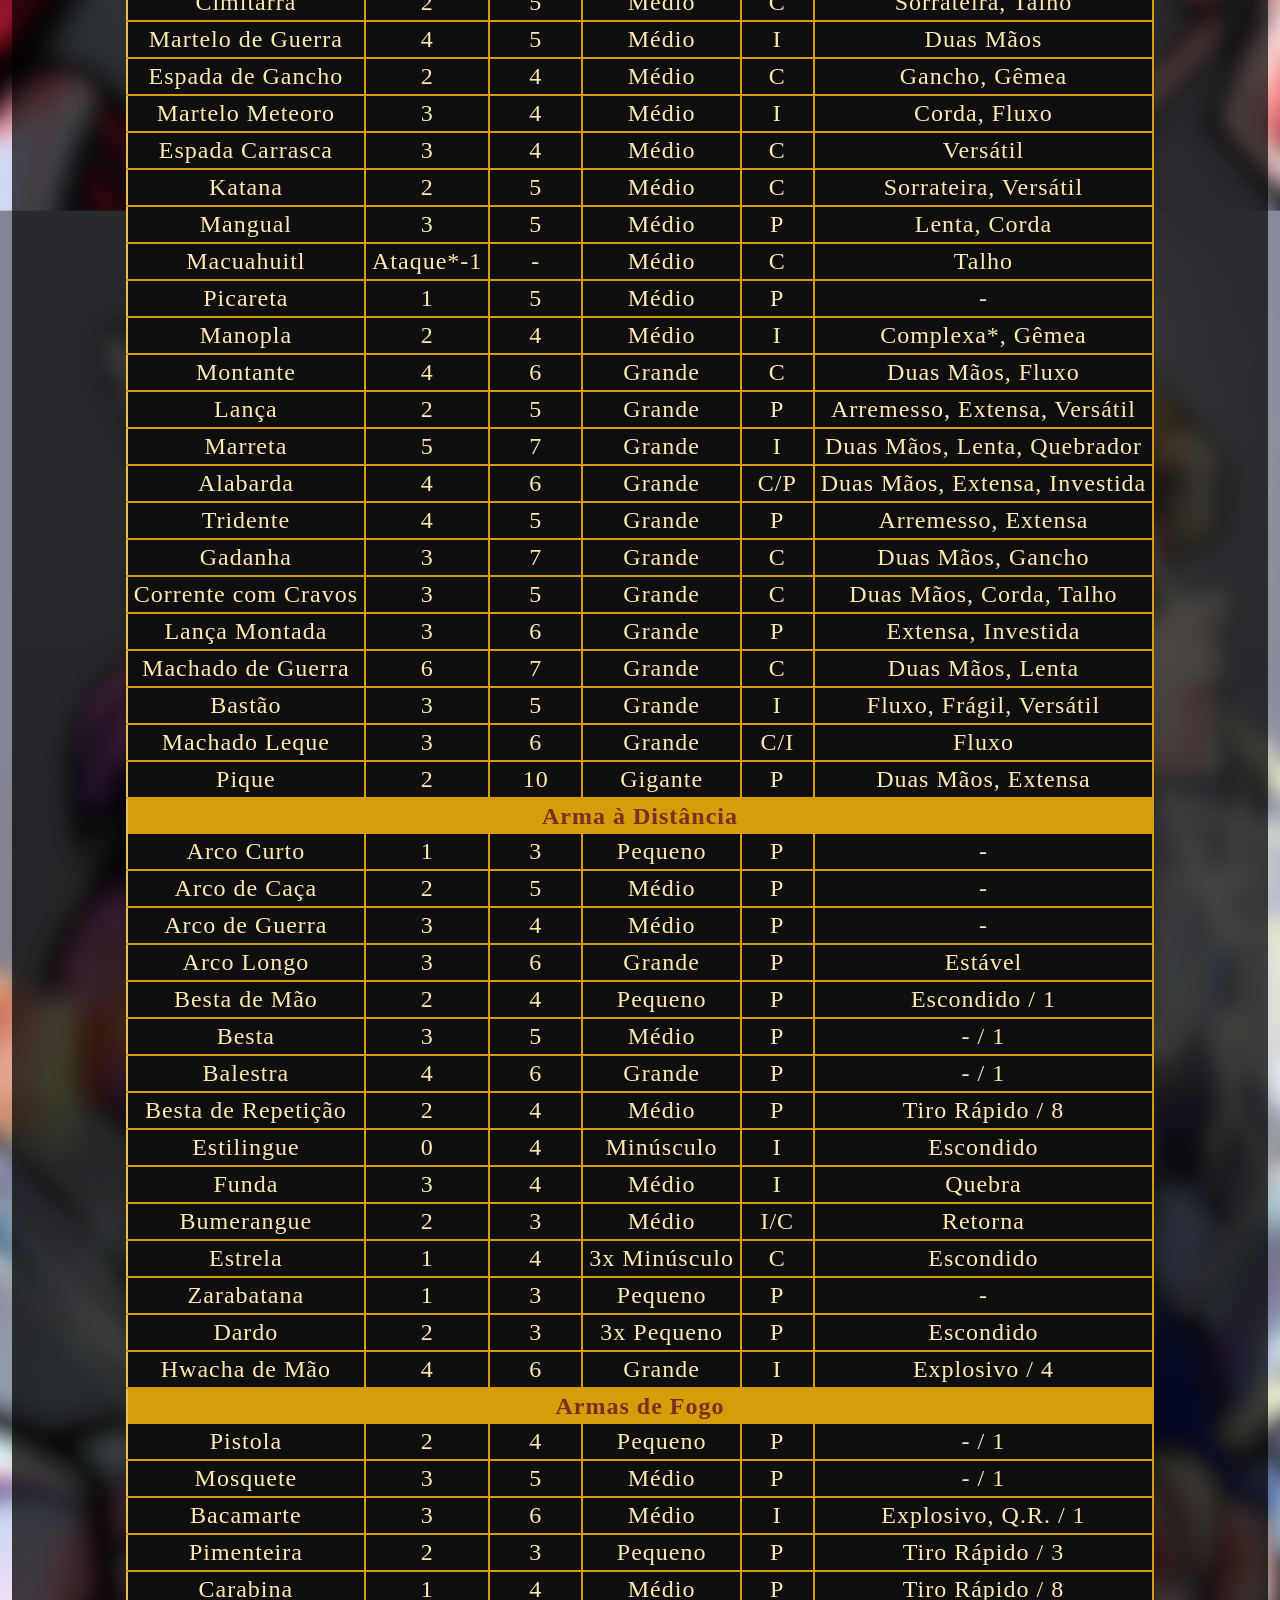
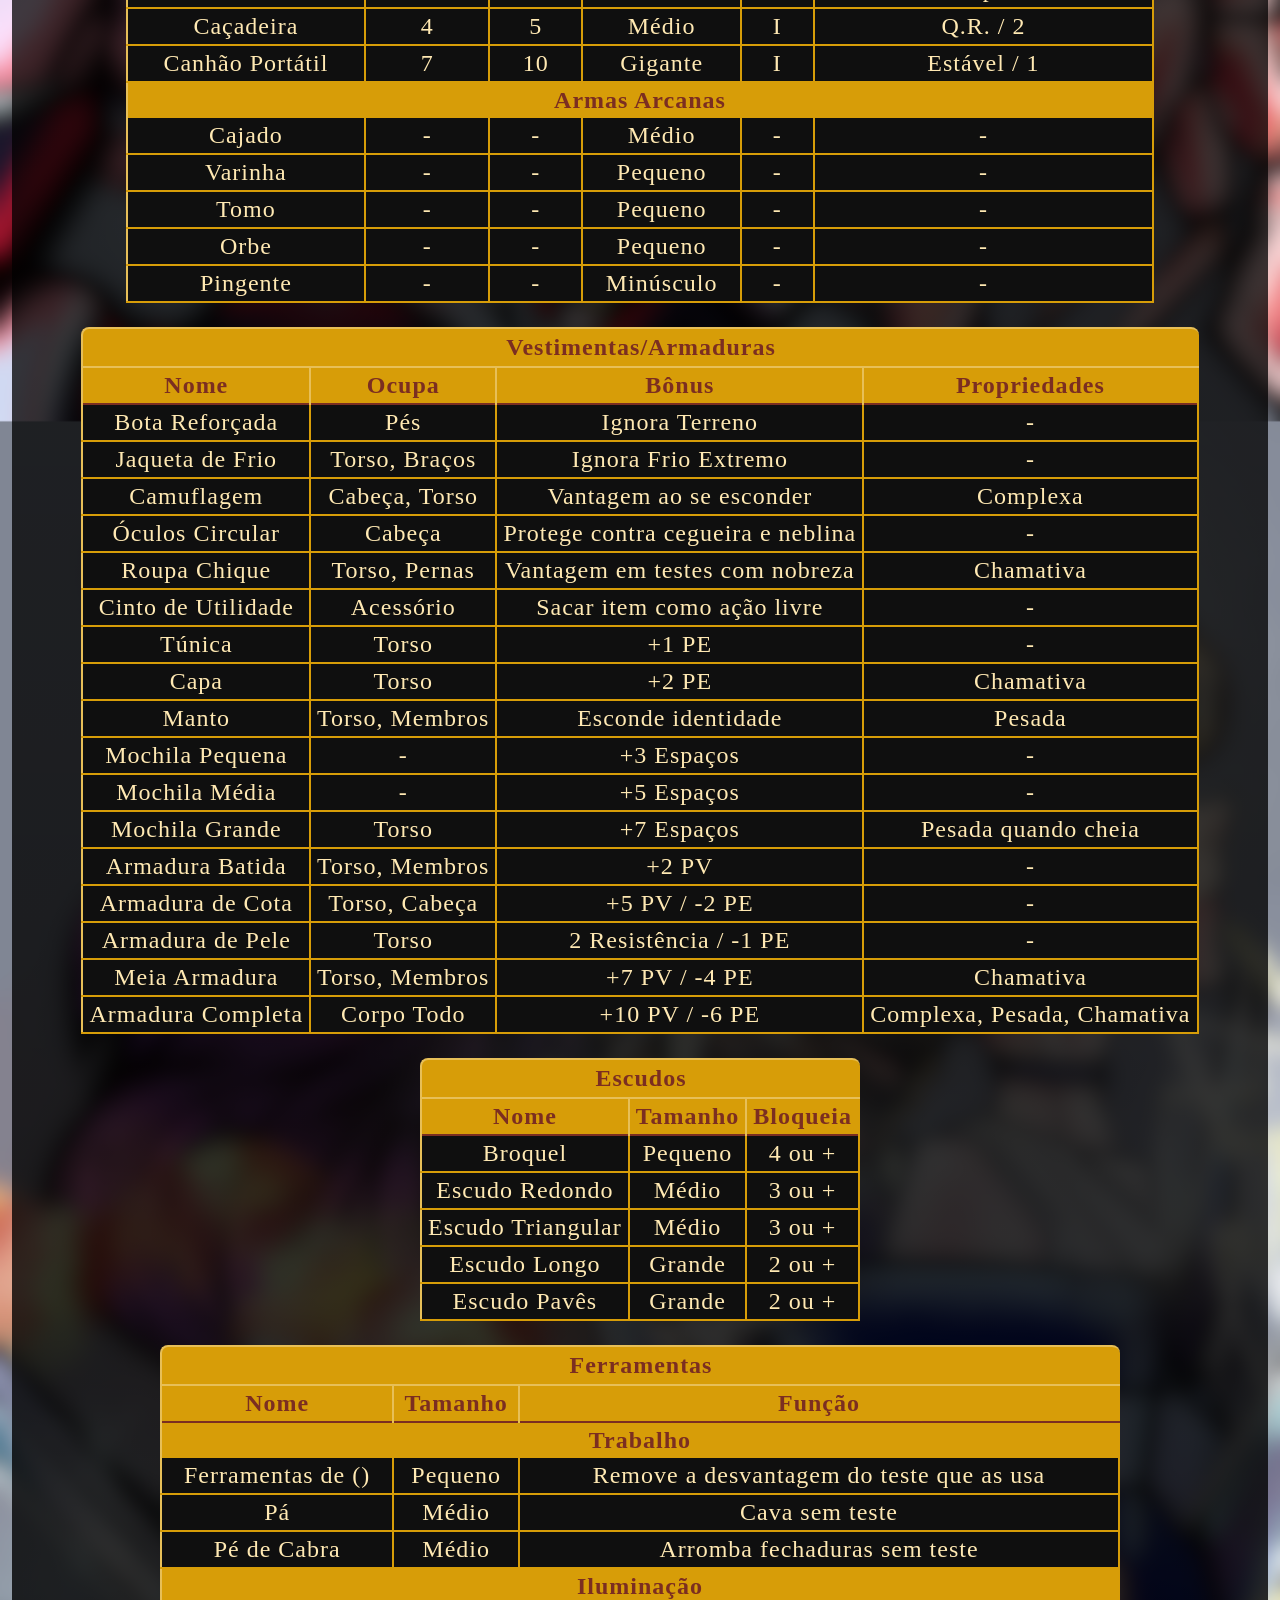
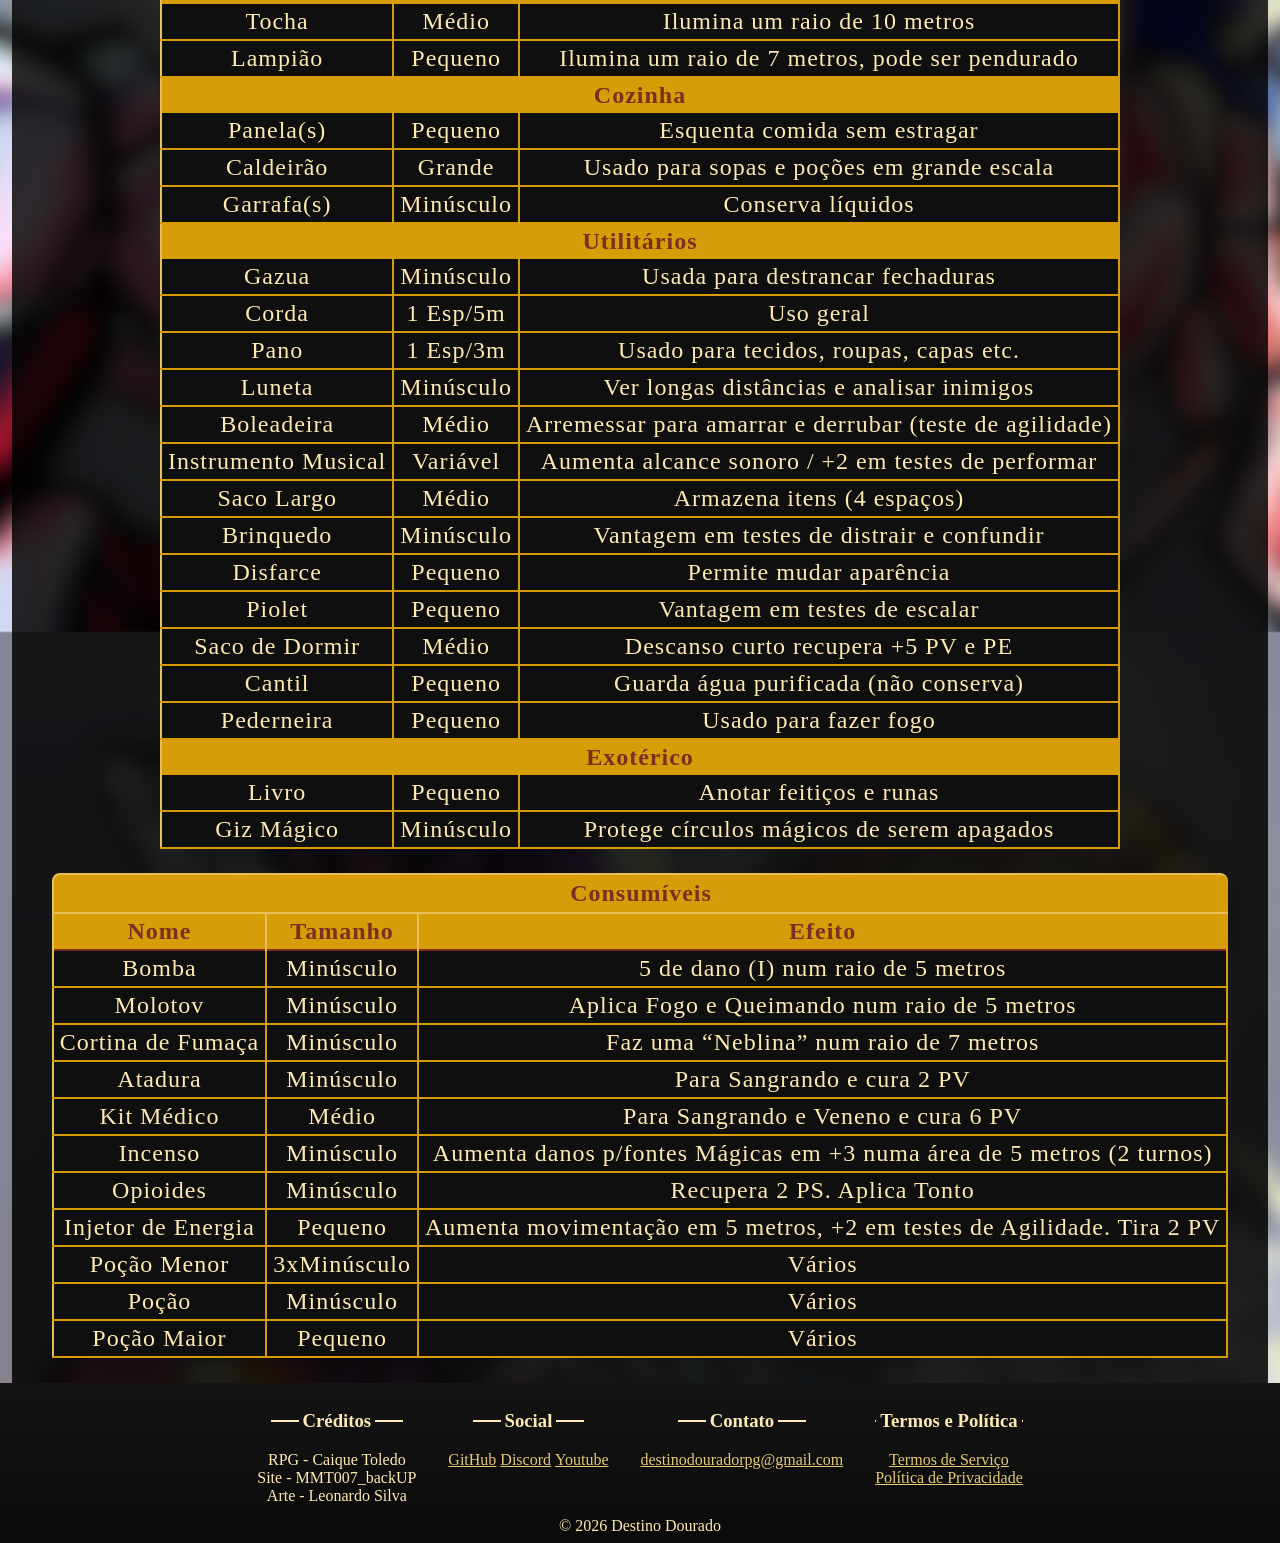
==== commit 05baa839: "- Character Sheets (Unfinished) - Removed "Quirks Mode" - Changed Menu Look - TOS/PP V1" ====
--- a/equipaments/index.html
+++ b/equipaments/index.html
@@ -1,13 +1,14 @@
+<!DOCTYPE html>
 <html lang="pt-BR" data-theme="dark">
 <head>
-    <title>Destino Dourado - Equipamentos</title>
+    <title>Destino Dourado RPG - Equipamentos</title>
     <link rel="icon" href="/assets/icon.webp">
     <link rel="stylesheet" href="index.css">
     
     <meta charset="UTF-8">
     <meta name="viewport" content="width=device-width, initial-scale=1.0">
 
-    <meta property="og:title" content="Destino Dourado - Equipamentos">
+    <meta property="og:title" content="Destino Dourado RPG - Equipamentos">
     <meta property="og:description" content="Causei 98 de dano mestre, ele tá vivo?">
 </head>
 
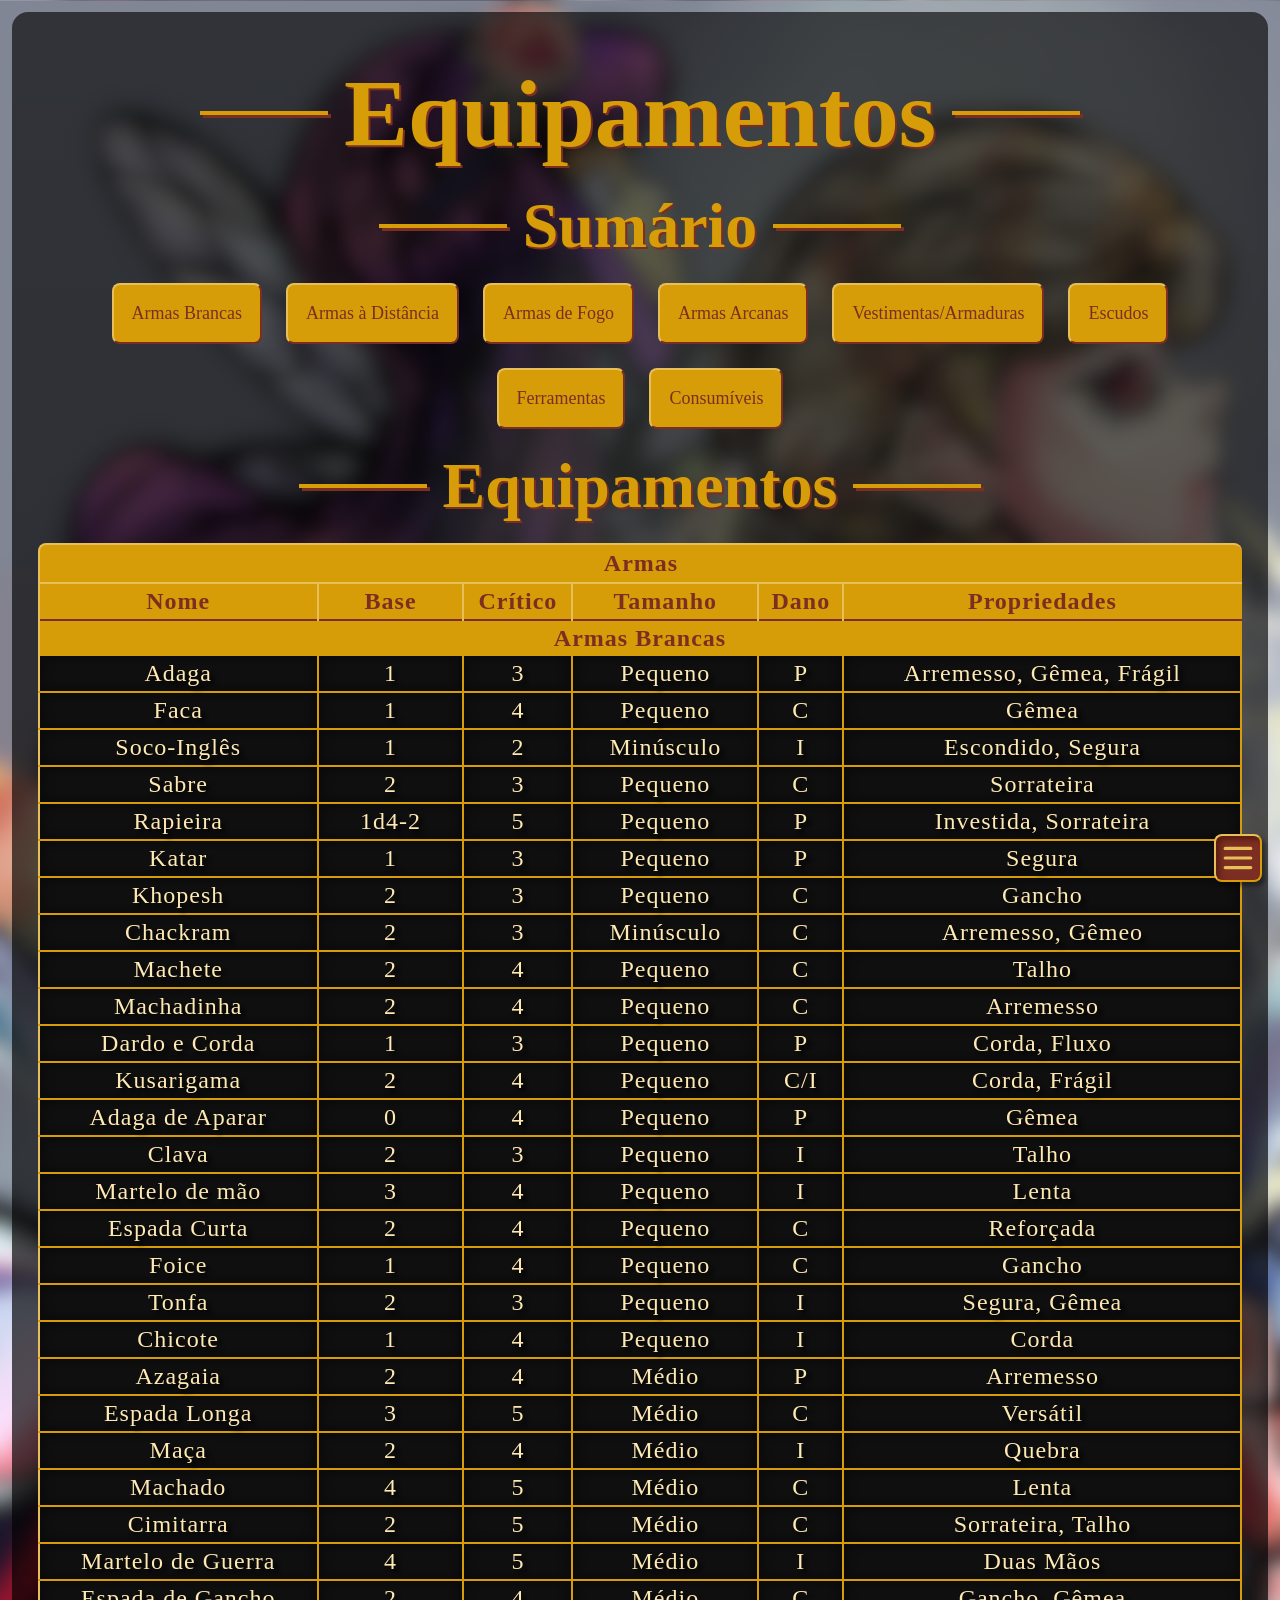
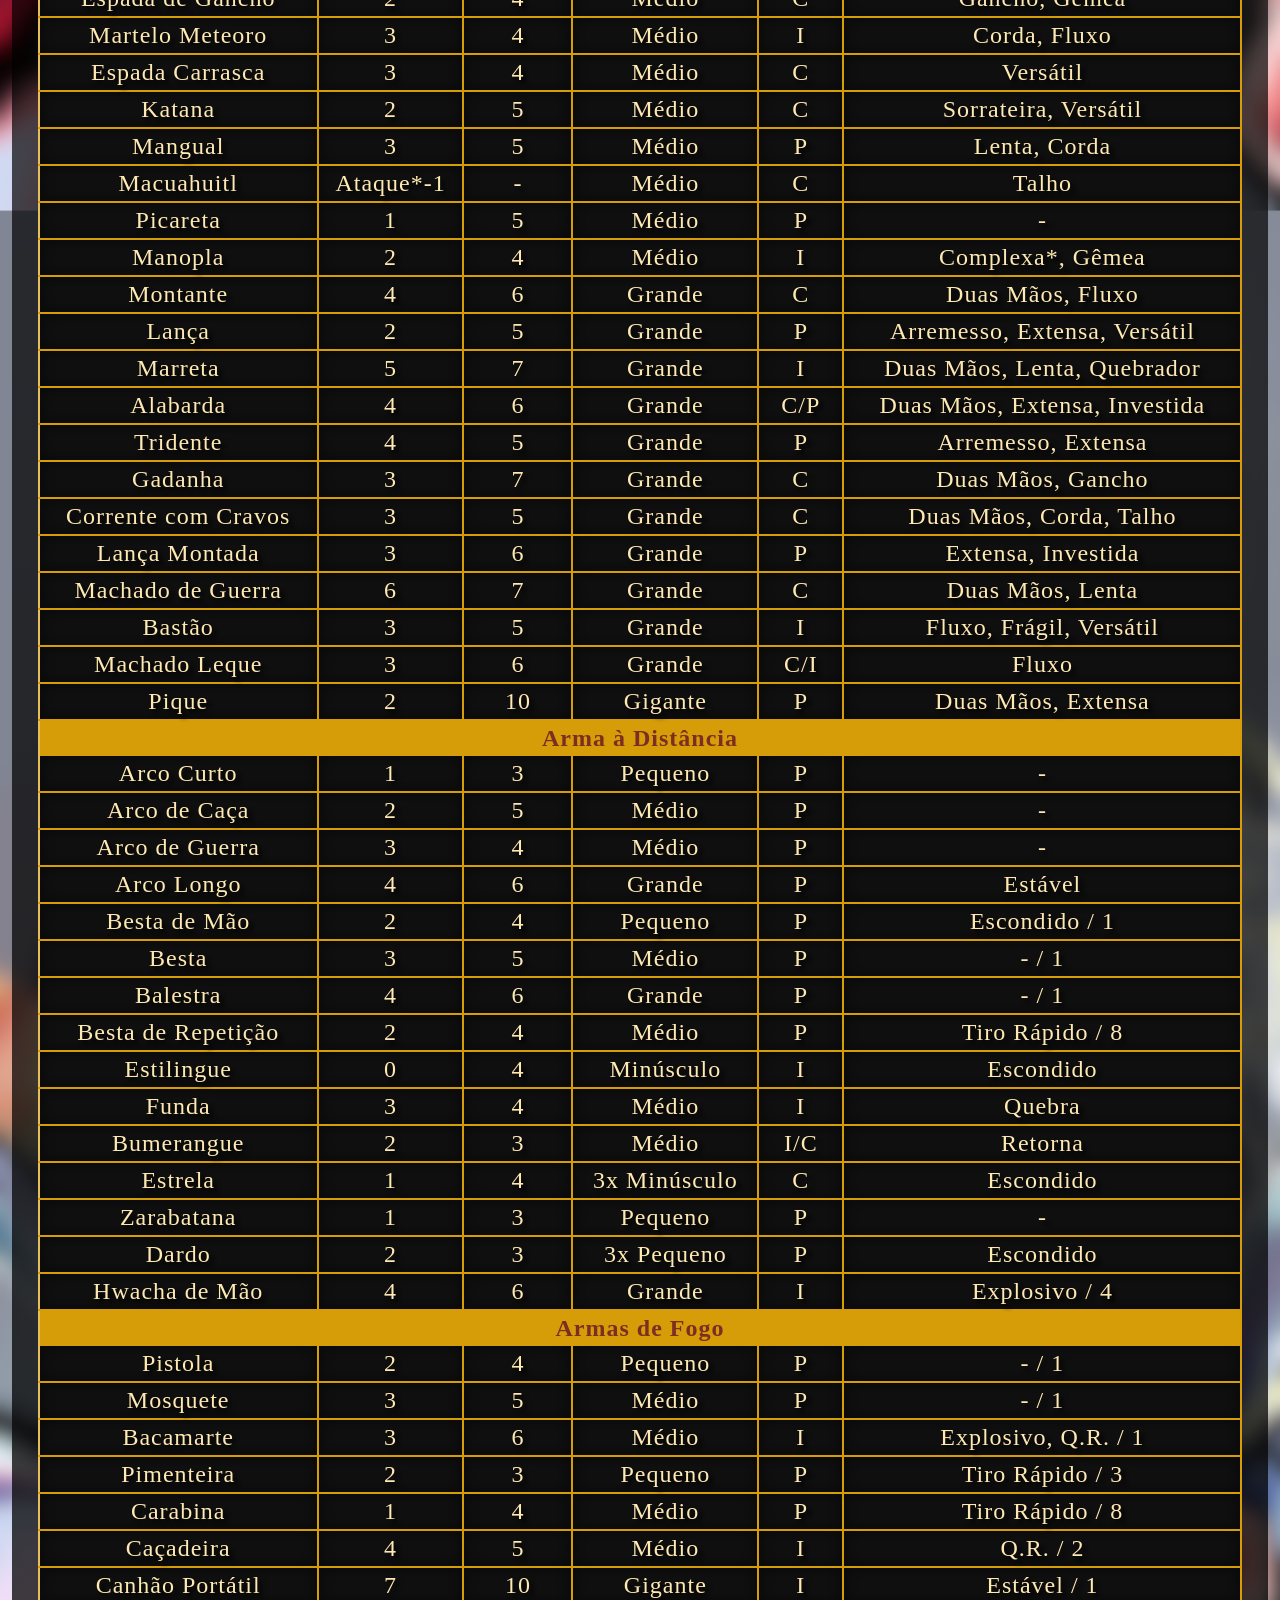
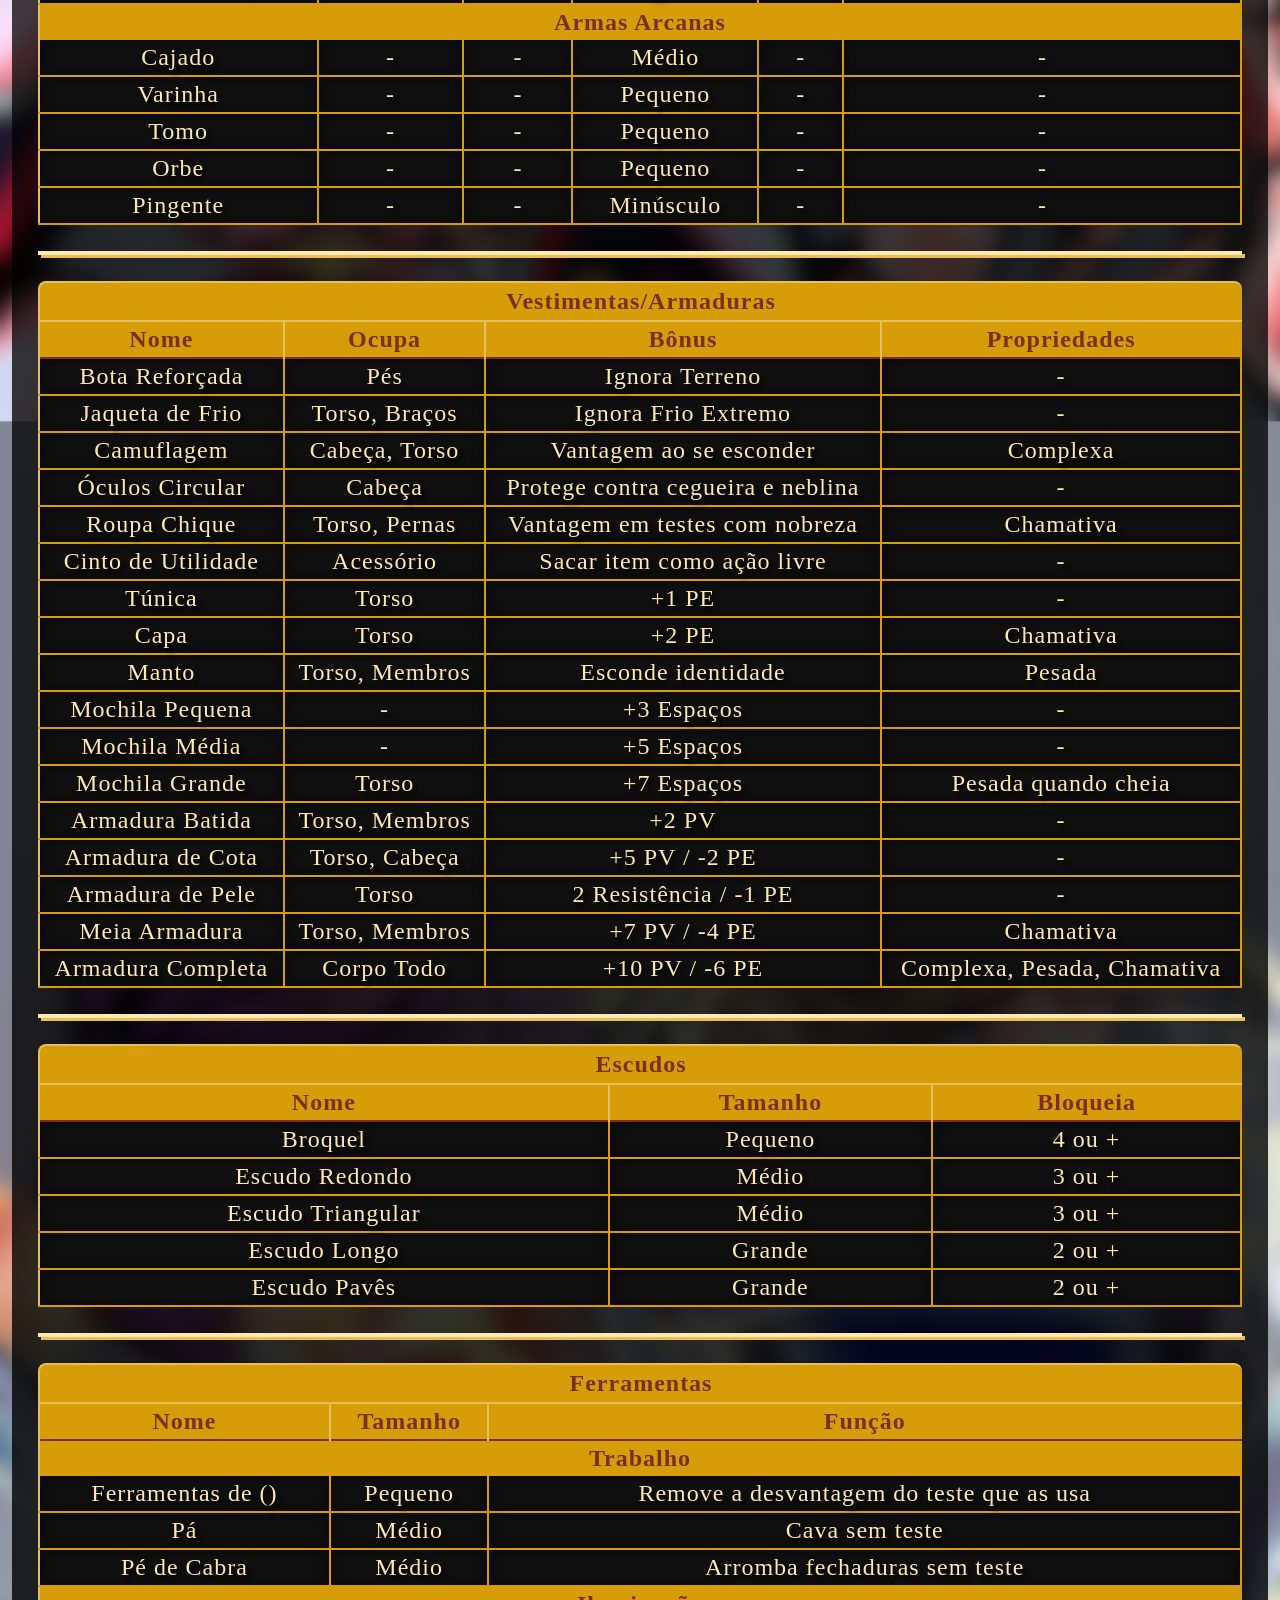
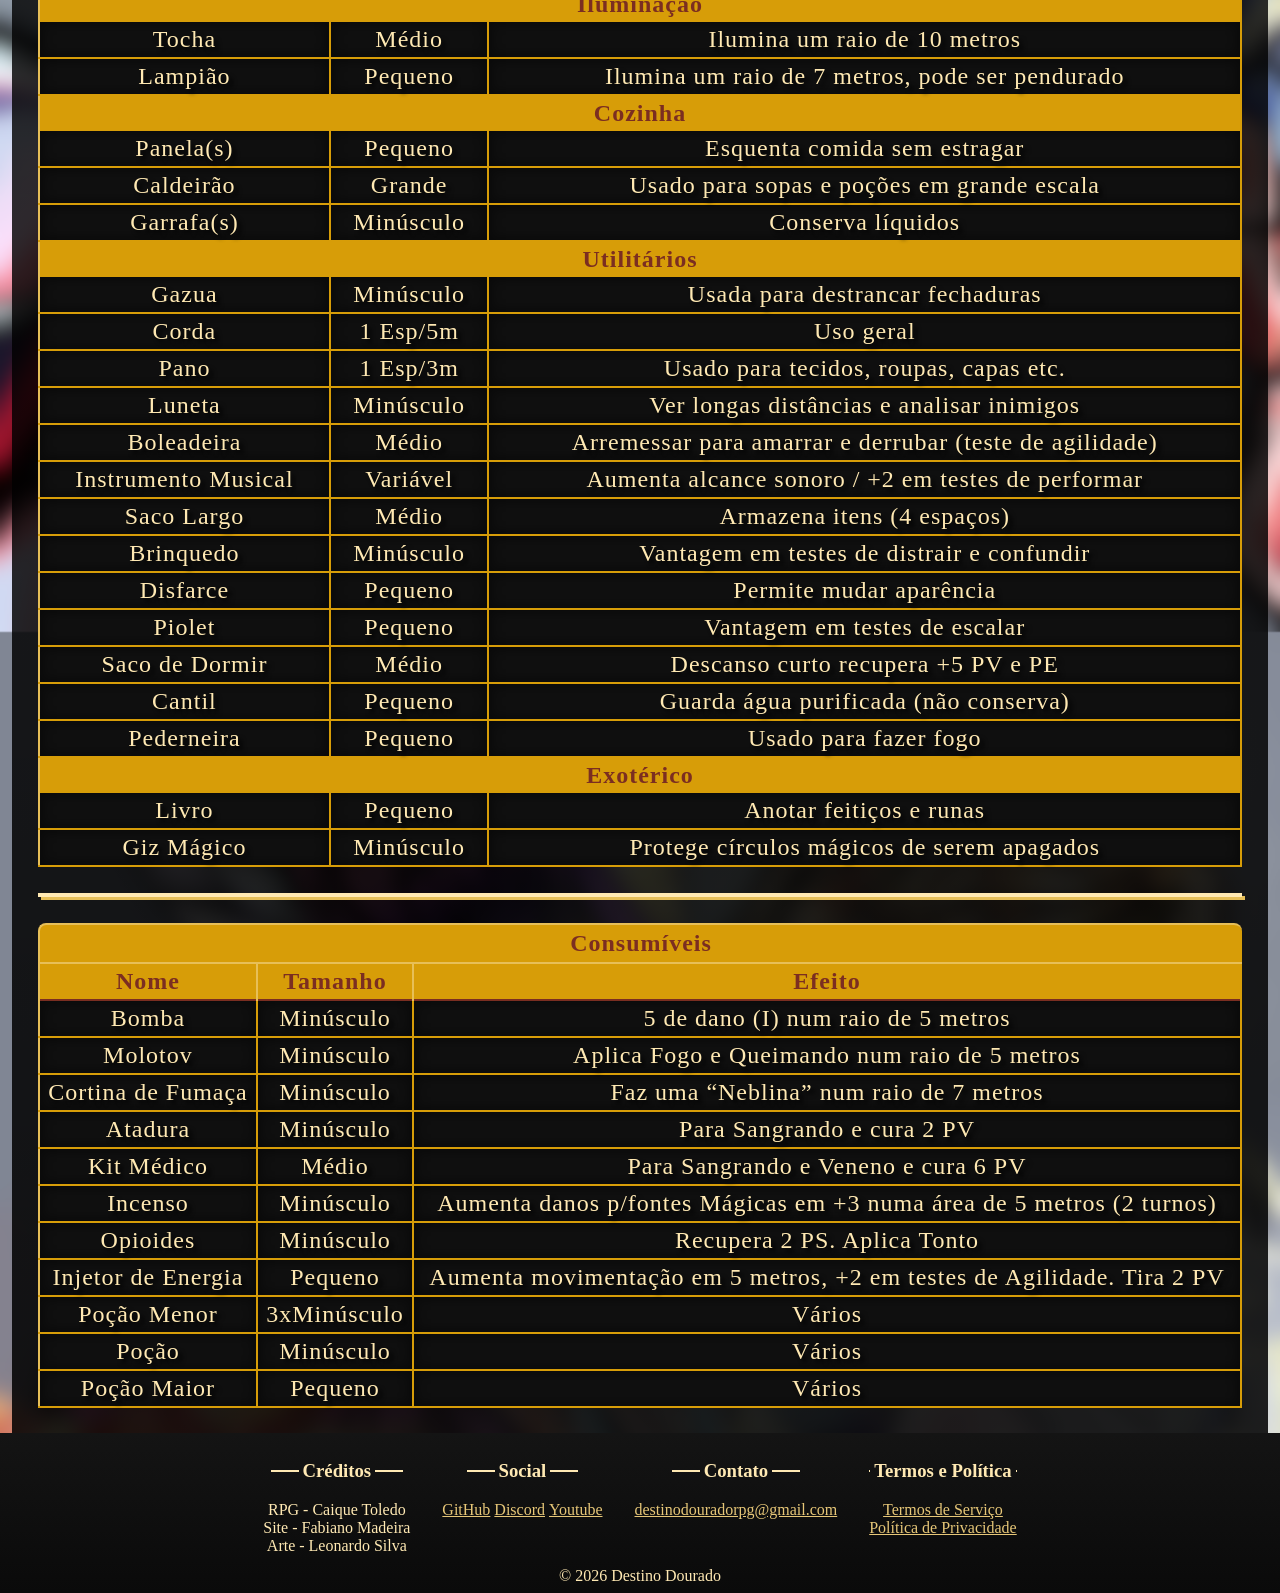
==== commit df68e1df: "- Improved Prompt System - Improved Menu/Footer loading System - Added TS Type checking for vscode -" ====
--- a/equipaments/index.html
+++ b/equipaments/index.html
@@ -13,8 +13,6 @@
 </head>
 
 <body class="font-size-text old-standard-tt-regular">
-    <div data-include="/assets/presets/menu.html"></div>
-
     <div class="inner-column opaque-background">
         <h1 class="title font-size-title title-lines" id="main-title">Equipamentos</h1>
         <h2 class="title font-size-title-s title-lines summary">Sumário</h2>
@@ -127,7 +125,7 @@
                     <tr><td>Arco Curto</td><td>1</td><td>3</td><td>Pequeno</td><td>P</td><td>-</td></tr>
                     <tr><td>Arco de Caça</td><td>2</td><td>5</td><td>Médio</td><td>P</td><td>-</td></tr>
                     <tr><td>Arco de Guerra</td><td>3</td><td>4</td><td>Médio</td><td>P</td><td>-</td></tr>
-                    <tr><td>Arco Longo</td><td>3</td><td>6</td><td>Grande</td><td>P</td><td>Estável</td></tr>
+                    <tr><td>Arco Longo</td><td>4</td><td>6</td><td>Grande</td><td>P</td><td>Estável</td></tr>
                     <tr><td>Besta de Mão</td><td>2</td><td>4</td><td>Pequeno</td><td>P</td><td>Escondido / 1</td></tr>
                     <tr><td>Besta</td><td>3</td><td>5</td><td>Médio</td><td>P</td><td>- / 1</td></tr>
                     <tr><td>Balestra</td><td>4</td><td>6</td><td>Grande</td><td>P</td><td>- / 1</td></tr>
@@ -157,6 +155,8 @@
                     <tr><td>Pingente</td><td>-</td><td>-</td><td>Minúsculo</td><td>-</td><td>-</td></tr>
                 </tbody>
             </table>    
+            
+            <div class="separator"></div>
 
             <table class="font-size-table" id="Clothing-Armor">
                 <caption>Vestimentas/Armaduras</caption>
@@ -189,6 +189,8 @@
                 </tbody>
             </table>
 
+            <div class="separator"></div>
+
             <table class="font-size-table" id="Shields">
                 <caption>Escudos</caption>
                 <thead>
@@ -206,6 +208,8 @@
                     <tr><td>Escudo Pavês </td><td>Grande</td> <td>2 ou +</td></tr>
                 </tbody>
             </table>
+
+            <div class="separator"></div>
 
             <table class="font-size-table" id="Tools">
                 <caption>Ferramentas</caption>
@@ -250,7 +254,9 @@
                     <tr><td>Livro</td><td>Pequeno</td><td>Anotar feitiços e runas</td></tr>
                     <tr><td>Giz Mágico</td><td>Minúsculo</td><td>Protege círculos mágicos de serem apagados</td></tr>
                 </tbody>
-                </table>
+            </table>
+            
+            <div class="separator"></div>
 
             <table class="font-size-table" id="Consumables">
                 <caption>Consumíveis</caption>
@@ -278,9 +284,6 @@
         </div>
     </div>
 
-    <div data-include="/assets/presets/footer.html"></div>
-
-    <script src="/assets/scripts/htmlinclude.js"></script>
-    <script src="/assets/scripts/menu.js"></script>
+    <script type="module" src="index.js"></script>
 </body>
 </html>
--- a/equipaments/index.css
+++ b/equipaments/index.css
@@ -1,10 +1,41 @@
 @import url("/assets/styles/default.css");
+
+#main-title {padding-bottom: 0;}
+#summary {padding-top: 0;}
 
 #table-container {
     display: flex;
     flex-wrap: wrap;
+    
     justify-content: center;
+
     gap: 24px;
+}
+
+#table-container table {
+    width: 100%;
+}
+
+.separator {
+    width: 100%;
+    height: 8px;
+
+    display: flex;
+
+    justify-content: center;
+    align-items: center;
+    text-align: center;
+}
+
+.separator::before,
+.separator::after {
+    content: "";
+    flex: 1 1 0;
+
+    height: 4px;
+
+    background: var(--GeneralTextColor);
+    box-shadow: 3px 3px 0 var(--MainColorHighlight);
 }
 
 .horzintal-flex {
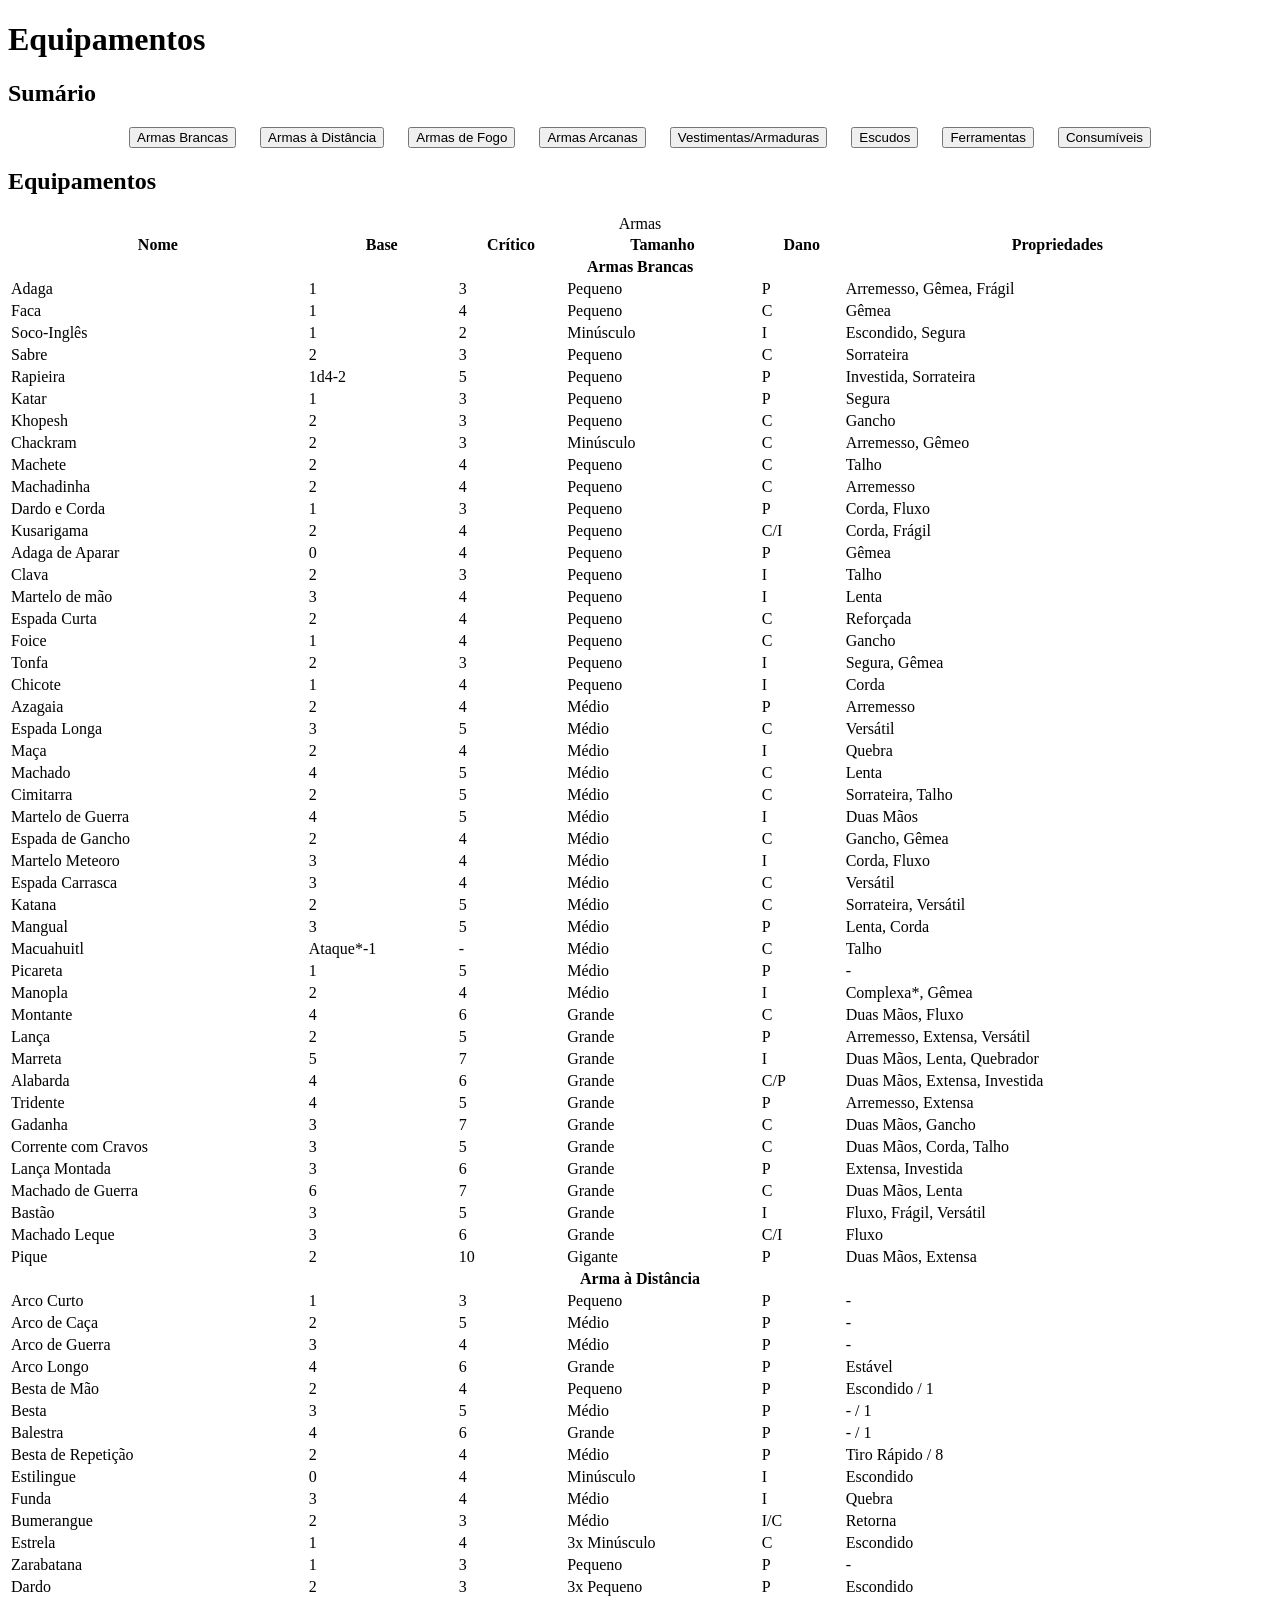
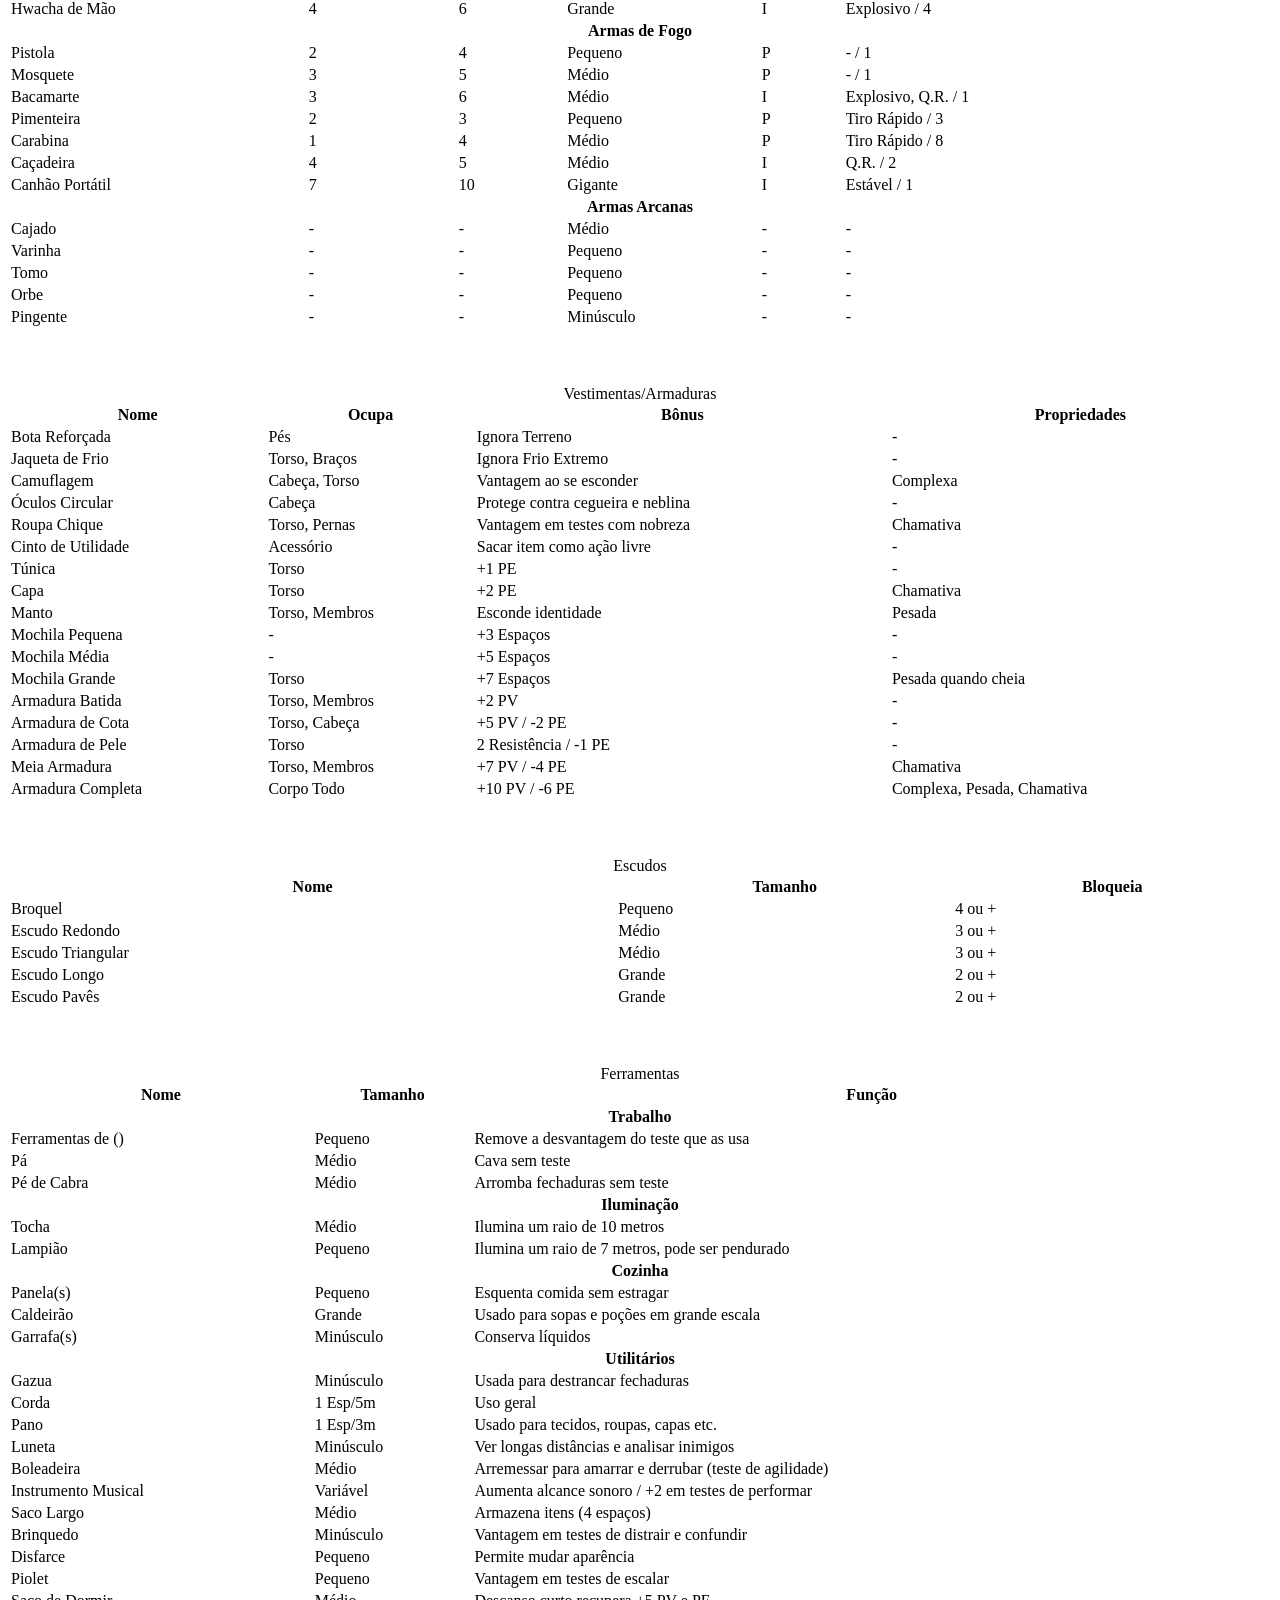
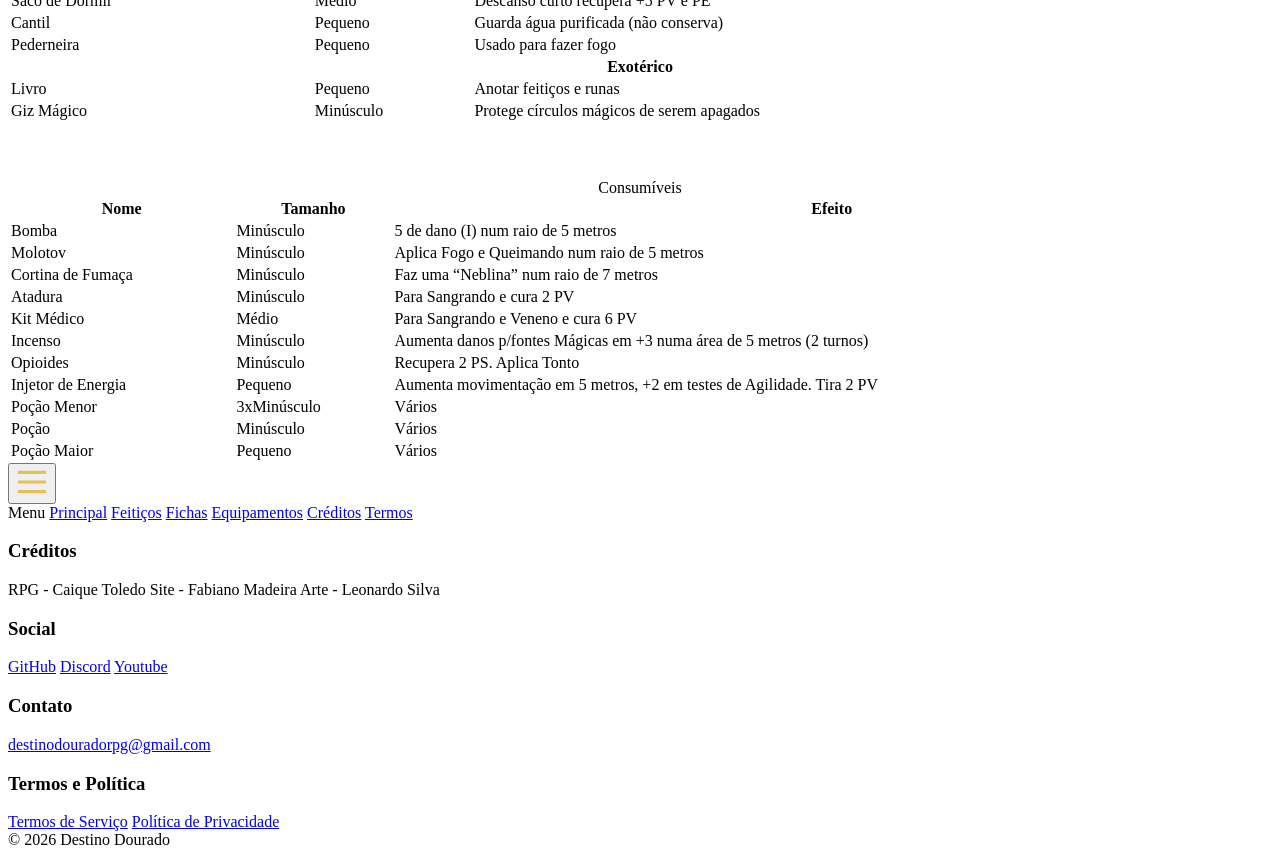
==== commit 90e520a6: "uncomplete" ====
--- a/equipaments/index.html
+++ b/equipaments/index.html
@@ -12,49 +12,49 @@
     <meta property="og:description" content="Causei 98 de dano mestre, ele tá vivo?">
 </head>
 
-<body class="font-size-text old-standard-tt-regular">
+<body class="font-size-text font-default">
     <div class="inner-column opaque-background">
         <h1 class="title font-size-title title-lines" id="main-title">Equipamentos</h1>
         <h2 class="title font-size-title-s title-lines summary">Sumário</h2>
 
         <div id="button-container">
             <button
-            class="old-standard-tt-regular"
+            class="font-default"
             onclick="window.location.href='/equipaments/#Bladed-Weapons'"
             >Armas Brancas</button>
 
             <button
-            class="old-standard-tt-regular"
+            class="font-default"
             onclick="window.location.href='/equipaments/#Ranged-Weapons'"
             >Armas à Distância</button>
 
             <button
-            class="old-standard-tt-regular"
+            class="font-default"
             onclick="window.location.href='/equipaments/#Fire-Weapons'"
             >Armas de Fogo</button>
 
             <button
-            class="old-standard-tt-regular"
+            class="font-default"
             onclick="window.location.href='/equipaments/#Arcane-Weapons'"
             >Armas Arcanas</button>
 
             <button
-            class="old-standard-tt-regular"
+            class="font-default"
             onclick="window.location.href='/equipaments/#Clothing-Armor'"
             >Vestimentas/Armaduras</button>
 
             <button
-            class="old-standard-tt-regular"
+            class="font-default"
             onclick="window.location.href='/equipaments/#Shields'"
             >Escudos</button>
 
             <button
-            class="old-standard-tt-regular"
+            class="font-default"
             onclick="window.location.href='/equipaments/#Tools'"
             >Ferramentas</button>
 
             <button
-            class="old-standard-tt-regular"
+            class="font-default"
             onclick="window.location.href='/equipaments/#Consumables'"
             >Consumíveis</button>
         </div>
--- a/equipaments/index.css
+++ b/equipaments/index.css
@@ -1,4 +1,4 @@
-@import url("/assets/styles/default.css");
+@import url("/cssq/default.css");
 
 #main-title {padding-bottom: 0;}
 #summary {padding-top: 0;}
